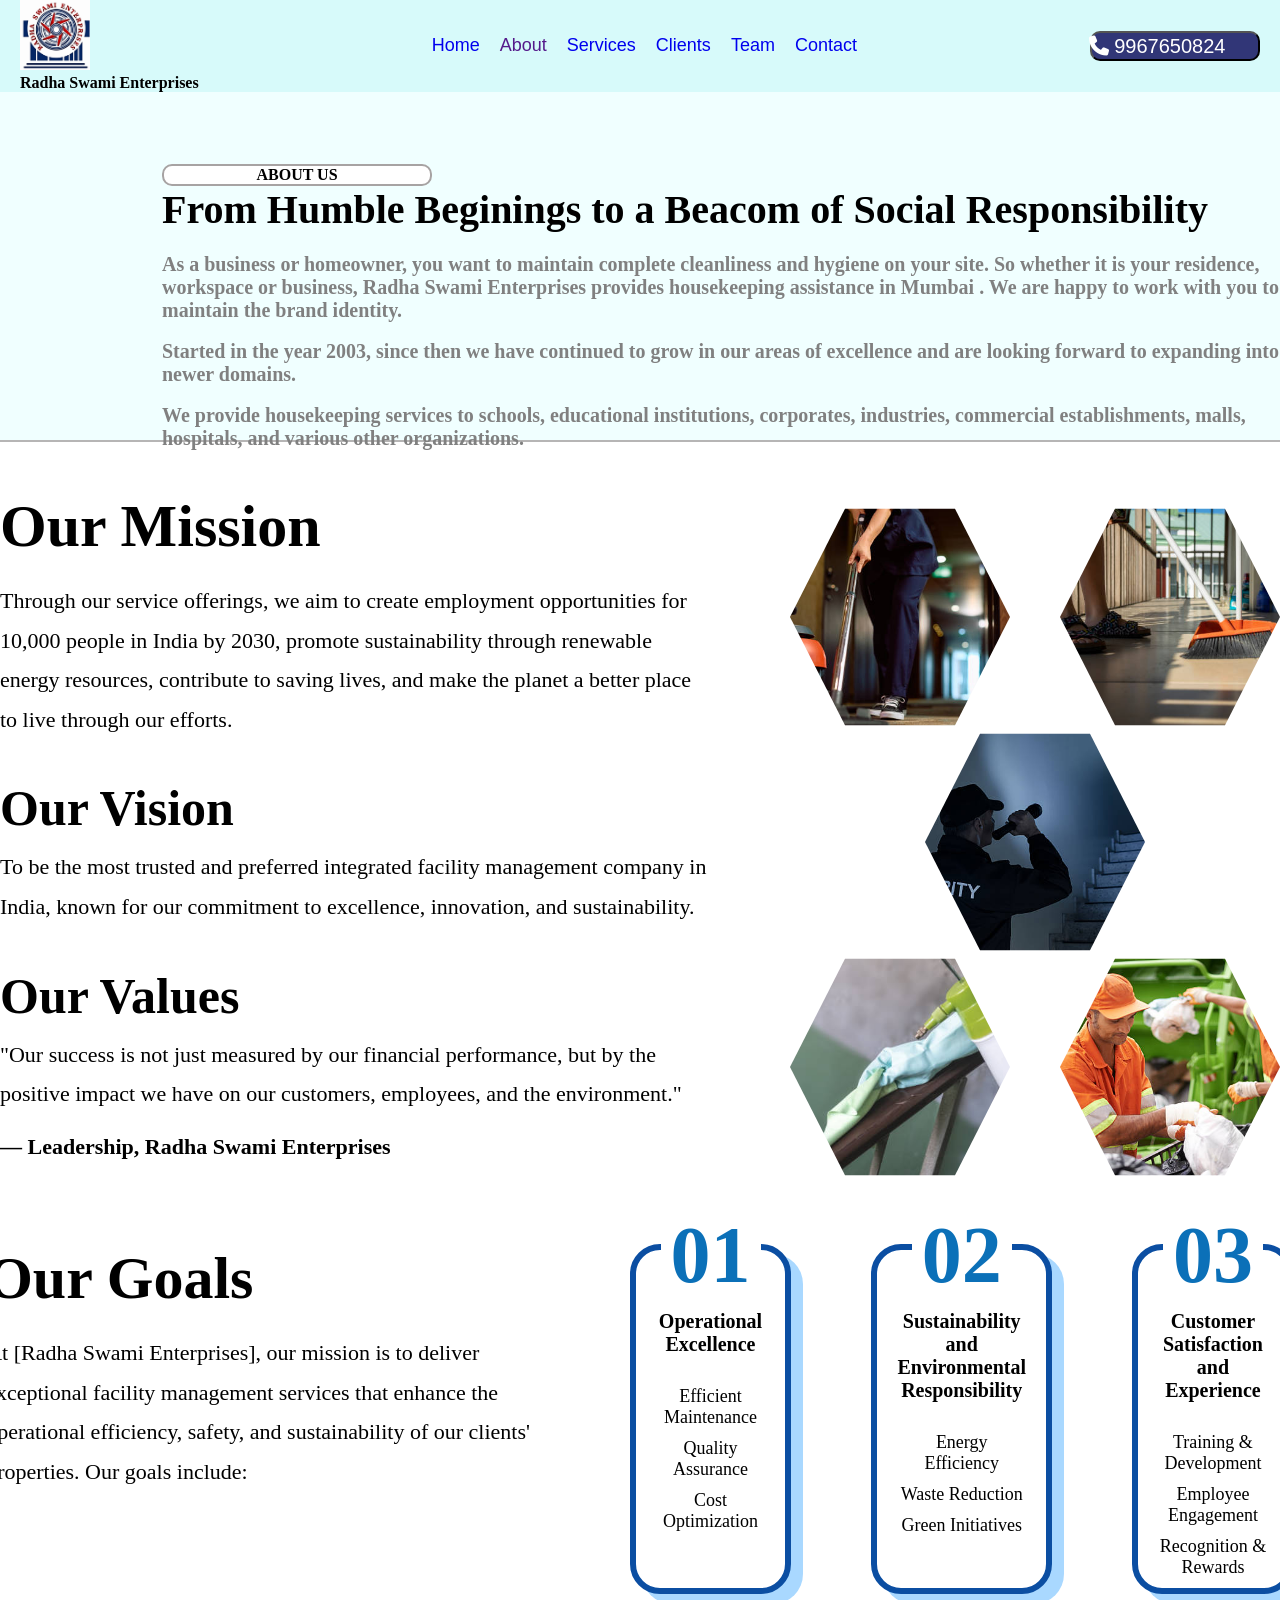
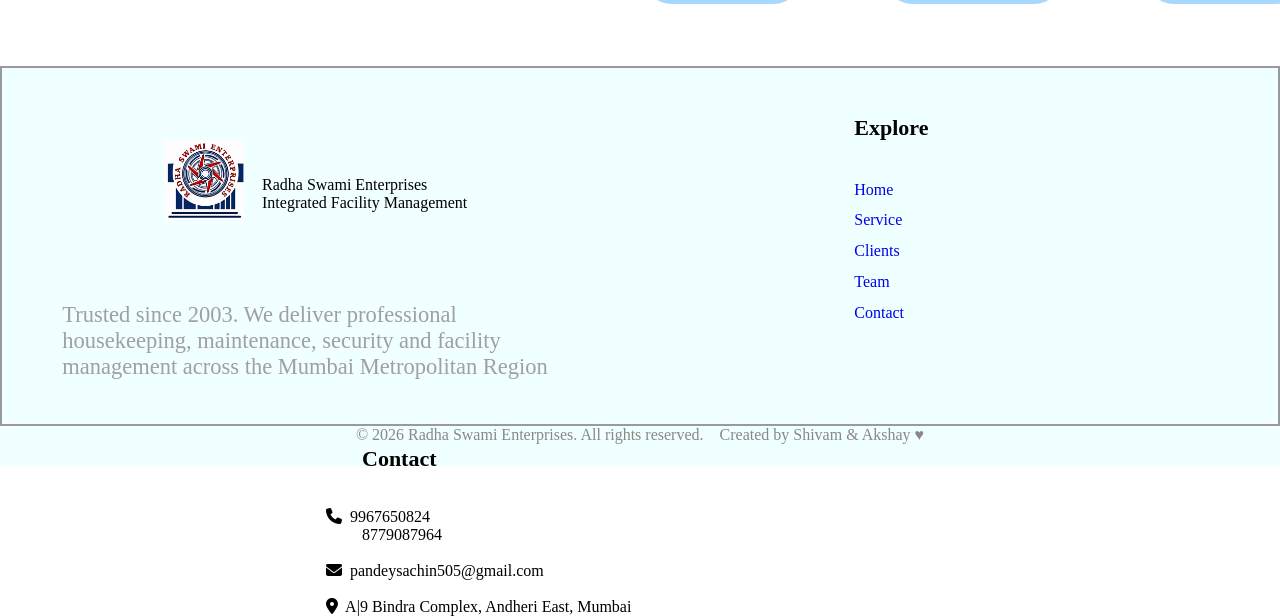
==== about/about.html @ fee901d5 "edit css" ====
<!DOCTYPE html>
<html lang="en">
<head>
    <meta charset="UTF-8">
    <meta name="viewport" content="width=device-width, initial-scale=1.0">
    <link rel="stylesheet" href="about.css">
    <link rel="stylesheet" href="https://cdnjs.cloudflare.com/ajax/libs/font-awesome/6.7.2/css/all.min.css">
    <title>About Us</title>
</head>
<body>
    <header>
        <div class="navbar">
            <div class="image"><img class="img" src="../Logo.png"> 
            <div><p class="p"><b>Radha Swami Enterprises</b></p></div>
            </div>
            <nav class="section">
                <a class="home" href="../index.html">Home</a>
                <a class="about" href="">About</a>
                <a class="services" href="../servicess/service.html">Services</a>
                <a class="client" href="../clientt/client.html">Clients</a>
                <a class="team" href="../Team/team.html">Team</a>
                <a class="contact" href="../Contact/contact.html">Contact</a>
            </nav>
            <div> 
                <button class="call"><i class="fa-solid fa-phone"></i>&nbsp;9967650824</button>
            </div>
        </div>
    </header>
    <main>
        <div class="first-head">
            <div class="first-content">
                <h4 class="serving"><b>ABOUT US</b></h4>
                <h2 class="roof"><b>From Humble Beginings to a Beacom of Social Responsibility</b></h2>
                <h3 class="take"><b>As a business or homeowner, you want to maintain complete cleanliness and hygiene on your site. So whether it is your residence, workspace or business, Radha Swami Enterprises provides housekeeping assistance in Mumbai . We are happy to work with you to maintain the brand identity.</b></h3><br>
                <h4 class="take">Started in the year 2003, since then we have continued to grow in our areas of excellence and are looking forward to expanding into newer domains.</h4><br>
                <h4 class="take">We provide housekeeping services to schools, educational institutions, corporates, industries, commercial establishments, malls, hospitals, and various other organizations.</h4>
            </div>
        </div>
        <div class="mission-section">

    <div class="mission-text">
        <h1>Our Mission</h1>
        <p>
            Through our service offerings, we aim to create employment
            opportunities for 10,000 people in India by 2030, promote
            sustainability through renewable energy resources, contribute
            to saving lives, and make the planet a better place to live
            through our efforts.
        </p>

        <div class="mission-text">
            <h2>Our Vision</h2>
            <p>
                To be the most trusted and preferred integrated facility
                management company in India, known for our commitment to
                excellence, innovation, and sustainability.
            </p>
        </div>

        <div class="mission-text">
            <h2>Our Values</h2>
            <p>
                "Our success is not just measured by our financial performance, but by the positive impact we have on our customers, employees, and the environment."
            </p>
            <h3><b>— Leadership, Radha Swami Enterprises</b></h3>
        </div>
    </div>
    
    

    <div class="hex-gallery">
        <div class="hex"><img src="house.png"></div>
        <div class="hex"><img src="cleaning.png"></div>
        <div class="hex center"><img src="security.png"></div>
        <div class="hex"><img src="dusting.png"></div>
        <div class="hex"><img src="garbage.png"></div>

    </div>

    

</div>
<div class="goal-section">
<div class="mission-section">
    <div class="mission-text">
        <h1>Our Goals</h1>
        <p>
            At [Radha Swami Enterprises], our mission is to deliver
            exceptional facility management services that enhance
            the operational efficiency, safety, and sustainability of our
            clients' properties. Our goals include:
        </p>
    </div>
    <div class="goal-card">
        <span class="goal-number">01</span>
        <h2>Operational Excellence</h2>
        <p>Efficient Maintenance</p>
        <p>Quality Assurance</p>
        <p>Cost Optimization</p>
    </div>

    <div class="goal-card">
        <span class="goal-number">02</span>
        <h2> Sustainability and
            Environmental
            Responsibility</h2>
        <p>Energy Efficiency</p>
        <p>Waste Reduction</p>
        <p>Green Initiatives</p>
    </div>

    <div class="goal-card">
        <span class="goal-number">03</span>
        <h2>Customer Satisfaction and
            Experience</h2>
        <p>Training & Development</p>
        <p>Employee Engagement</p>
        <p>Recognition & Rewards</p>
    </div>

</div>
    </main>
    <footer>
        <div class="footer">
            <div class="about_company">
                <div class="footer-img">
                    <img class="footer-logo" src="../Logo.png">
                </div>
                <div class="foot-head">
                    <div class="foot-para">Radha Swami Enterprises</div>
                    <div class="foot-para">Integrated Facility Management</div>
                </div>
                <div class="paragraph">
                    <p>Trusted since 2003. We deliver professional housekeeping, maintenance, security and facility management across the Mumbai Metropolitan Region</p>
                </div>
            </div>
            <div class="explore">
                <h3>Explore</h3>
                <br>
                <div class="footer-nav">
                    <a href="../index.html">Home</a>
                </div>
                <div class="footer-nav">
                    <a href="../servicess/service.html">Service</a>
                </div>
                <div class="footer-nav">
                    <a href="../Clients/client.html">Clients</a>
                </div>
                <div class="footer-nav">
                    <a href="../Team/team.html">Team</a>
                </div>
                <div class="footer-nav">
                    <a href="../Contact/contact.html">Contact</a>
                </div>
            </div>
            <div class="footer_contact">
                <div class="mail">
                    <h3>Contact</h3>
                    <br>
                    <br>
                    <div> 
                        <p><i class="fa-solid fa-phone"></i>&nbsp;&nbsp;9967650824</p>
                        <p>8779087964</p>
                    </div>
                    <br>
                    
                    <p><i class="fa-solid fa-envelope"></i>&nbsp;&nbsp;pandeysachin505@gmail.com</p>
                    <br>
                    <div>
                        
                        <p><i class="fa-solid fa-location-dot"></i>&nbsp;&nbsp;A|9 Bindra Complex, Andheri East, Mumbai</p>
                    </div>
                </div>
            </div>
        </div>
        <div class="last">
            <p class="last-paragraph">© 2026 Radha Swami Enterprises. All rights reserved. &nbsp;&nbsp;&nbsp;Created by Shivam & Akshay &hearts;</p>
        </div>
    </footer>
</body>
</html>
---- about/about.css ----
*{
    margin: 0;
    padding: 0;
    box-sizing: border-box;
    /* outline: 1px solid red; */
}
.navbar {
    background-color: rgb(215, 250, 250);
    position: relative;
    z-index: 2;
    min-height: 80px;
    width: 100%;
    display: flex;
    justify-content: space-between;
    align-items: center;
    padding: 0 20px;
    flex-wrap: wrap;
}
a {
    text-decoration: none;
    border-bottom: 2px solid transparent;
}
a:hover{
    background-color: rgb(218, 226, 226);
    border-radius: 10px;
    /* height: 30px; */
    width: max-content;
    /* border-bottom: 2px solid ; */
}
.section {
    display: flex;
    flex-wrap: wrap;
    align-items: center;
    justify-content: center;
    margin-top: -10vh;
    text-align: center;
    margin-left: 200px;
    gap: 30px;
    font-size: 20px;
    font-family:'Lucida Sans', 'Lucida Sans Regular', 'Lucida Grande', 'Lucida Sans Unicode', Geneva, Verdana, sans-serif;   
    display: flex;
    gap: 20px;
    margin: 0;
    font-size: 18px;

}
.call {
    background-color: rgb(49, 54, 119);
    color: white;
    height: 30px;
    width: 170px;
    max-width: 200px;
    display: flex;
    flex-wrap: wrap;
    justify-content: center;
    align-items: center;
    text-align: center;
    border-radius: 10px;
    margin-left: 200px;
    margin-top: 15px;
    font-size: 20px;
    margin: 0;
    
}
img {
    height: 70px;
    width: 70px;
    
}
.footer{
    /* background-color: rgb(169, 212, 236); */
    display: flex;
    flex-wrap: wrap;
    background-color: azure;
    border: 2px solid rgb(153, 153, 158);;
    margin-top: 8vh;
    height: 40vh;
}
.footer-logo {
    height: 80px;
    width: 80px;
}
.about_company{
    display: flex;
    flex-wrap: wrap;
    margin-left: 18vh;
    margin-top: 8vh;
}
.footer-img{
    display: flex;
    flex-wrap: wrap;
}
.foot-head {
    display: flex;
    flex-direction: column;
    margin-top: 4vh;
    margin-left: 2vh;
}
.paragraph{
    display: flex;
    flex-direction: column;
    height: 8vh;
    width: 58vh;
    color: rgb(159, 159, 165) ;
    font-size: 2.5vh;
    margin-left: -45vh;
    margin-top: 18vh;
}
.explore {
    margin-top: 3vh;
    display: flex;
    flex-wrap: wrap;
    flex-direction: column;
    gap: 1.2vh;
    margin-left: 30vh;
    
}
.footer-nav {
    display: flex;
    flex-wrap: wrap;
    gap: 10vh;
}
.mail {

    margin-top: 8vh;
    margin-left: 40vh;
}
.fa-phone {
    margin-left: -4vh;
    padding: 0%;
}
.fa-envelope{
    margin-left: -4vh;
    padding: 0%;
}
.fa-location-dot{
    margin-left: -4vh;
    padding: 0%;
}
.last{
    height: 40px;
    width: 100%;
    background-color: azure;
    text-align: center;
}
.last-paragraph {
    color: rgb(138, 135, 135);
}
.first-head {
    background-color: azure;
    width: 100%;
    height: 350px;
    display: flex;
    flex-wrap: wrap;
    border-bottom: 2px solid rgb(182, 181, 181);
}
.first-content{
    margin-left: 18vh;
    margin-top: 8vh;
}
.heading{
    color: rgb(155, 153, 153);
}
.roof {
    font-size: 40px;
}
.take {
    font-size: 20px;
    color: grey;
}
.serving{
    /* margin-top: 20vh; */
    border: 2px solid rgb(167, 163, 163);
    border-radius: 10px;
    text-align: center;
    background-color:white;
    width: 30vh;
}
.mission-section{
    display:flex;
    justify-content:space-between;
    margin-top: 50px;
    /* height: 200px;
    width: 100%; */
    /* padding:80px; */
    gap:80px;
}

.mission-text{
    width:100%;
}

.mission-text h1{
    font-size:60px;
    margin-bottom:20px;
}

.mission-text p{
    font-size:22px;
    line-height:1.8;
}

.hex-gallery{
    width:60%;
    display:grid;
    /* grid-template-columns:repeat(2, 220px); */
    justify-content:center;
    gap:25px 50px;
}

.center{
    grid-column:1 / span 2;
    justify-self:center;
    margin-top:-50px;
    margin-bottom:-50px;
}

.hex{
    width:220px;
    height:250px;
    clip-path:polygon(
        25% 6.7%,
        75% 6.7%,
        100% 50%,
        75% 93.3%,
        25% 93.3%,
        0% 50%
    );
    overflow:hidden;
}

.hex img{
    width:100%;
    height:100%;
    object-fit:cover;
}


.goal-section{
    display:flex;
    justify-content:center;
    /* gap:40px; */
    flex-wrap:wrap;
    margin-top:2px;
}

.goal-card{
    width:307px;
    height:350px;
    border:6px solid #0b4ea2;
    border-radius:30px;
    position:relative;
    background:white;
    padding:60px 20px 20px;
    text-align:center;

    box-shadow:12px 10px 0px #a9d8ff;
}

.goal-number{
    position:absolute;
    top:-40px;
    left:50%;
    transform:translateX(-50%);
    font-size:80px;
    font-weight:bold;
    color:#0b70b8;
    background:white;
    padding:0 10px;
}

.goal-card h2{
    font-size:20px;
    margin-bottom:30px;
}

.goal-card p{
    font-size:18px;
    margin:10px 0;
}

.mission-text{
    width:100%;
}

.mission-text h2{
    font-size:50px;
    margin-top:40px;
    margin-bottom:10px;
}
h3{
    font-size:22px;
    margin-top:20px;
}
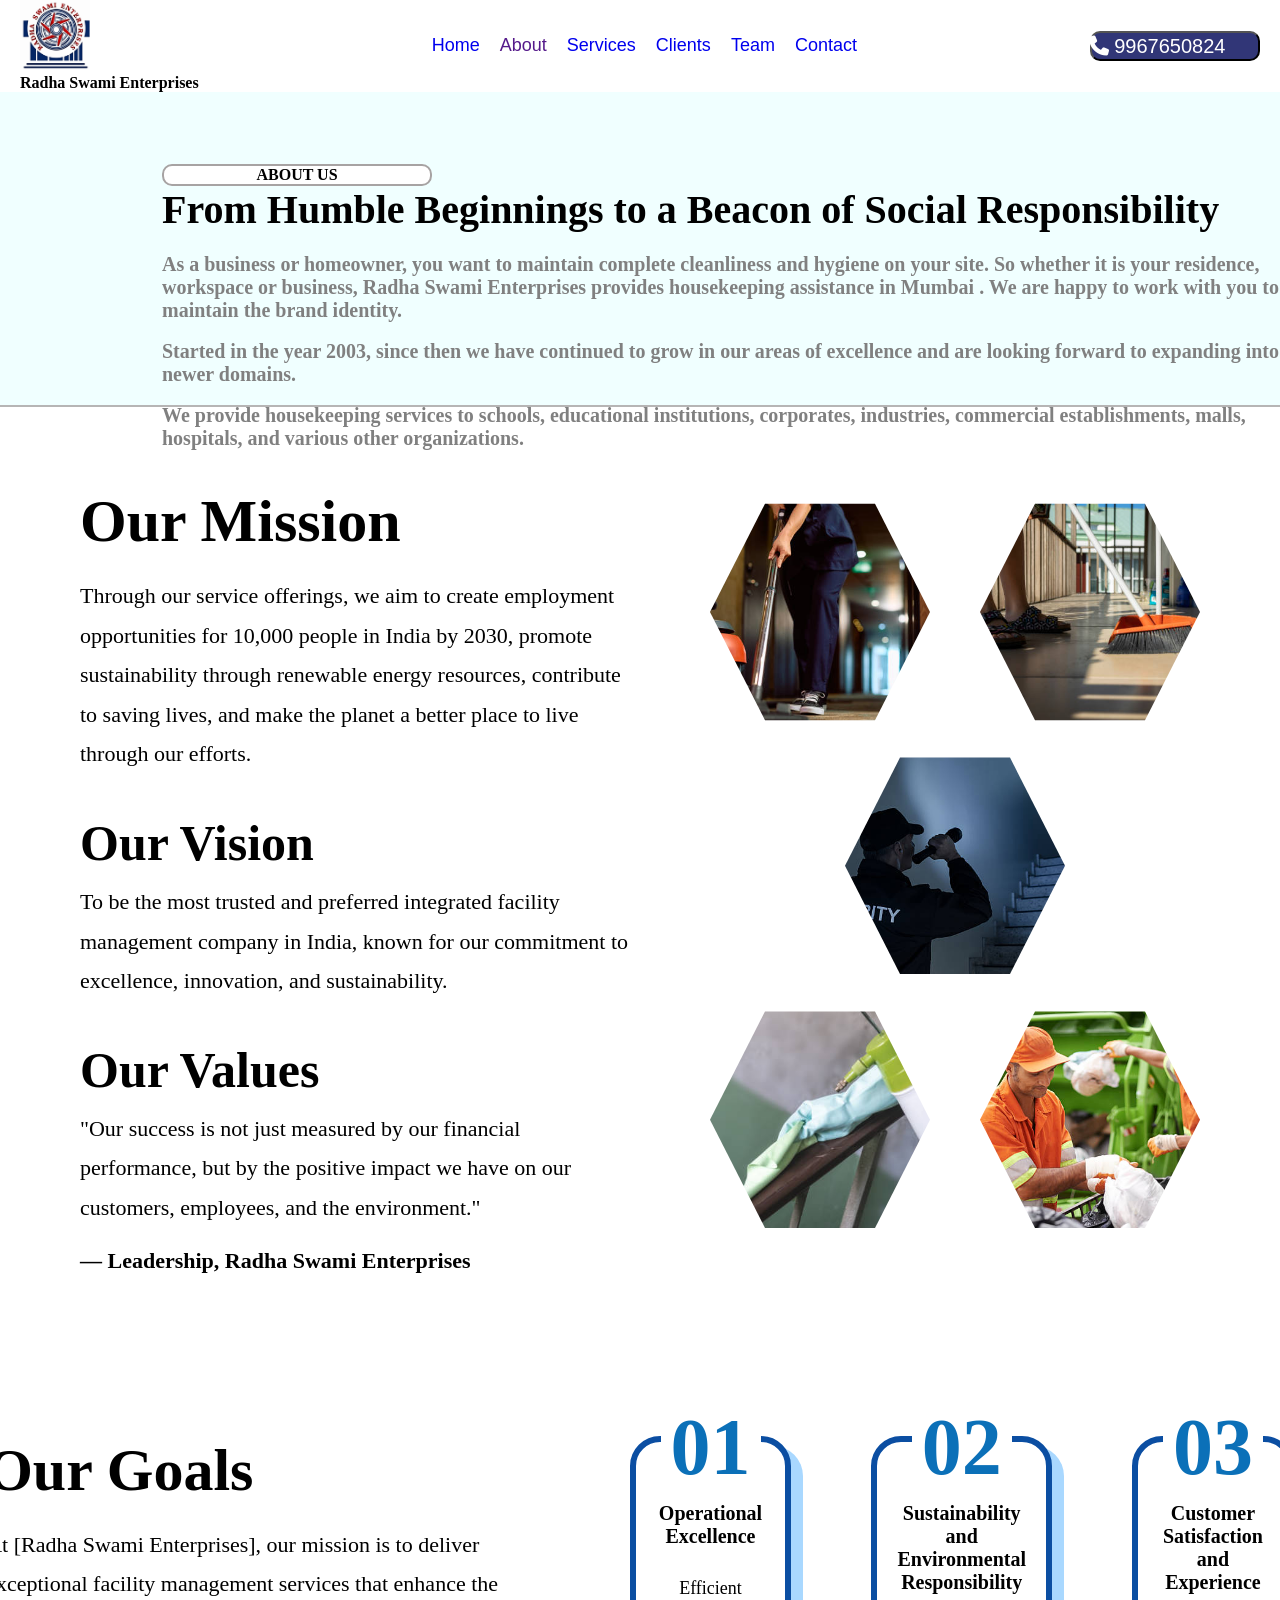
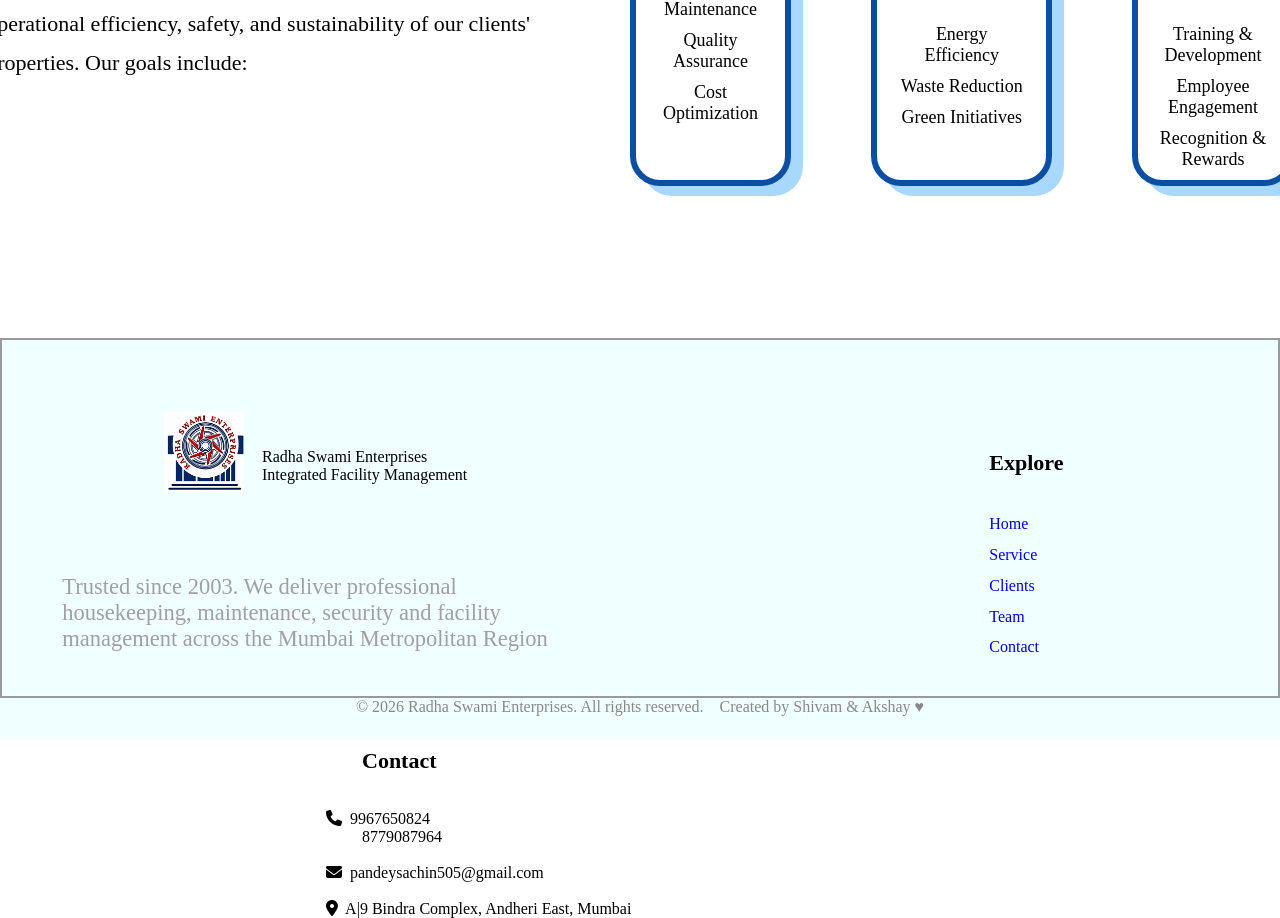
==== commit f0fa617e: "check" ====
--- a/about/about.html
+++ b/about/about.html
@@ -30,7 +30,7 @@
         <div class="first-head">
             <div class="first-content">
                 <h4 class="serving"><b>ABOUT US</b></h4>
-                <h2 class="roof"><b>From Humble Beginings to a Beacom of Social Responsibility</b></h2>
+                <h2 class="roof"><b>From Humble Beginnings to a Beacon of Social Responsibility</b></h2>
                 <h3 class="take"><b>As a business or homeowner, you want to maintain complete cleanliness and hygiene on your site. So whether it is your residence, workspace or business, Radha Swami Enterprises provides housekeeping assistance in Mumbai . We are happy to work with you to maintain the brand identity.</b></h3><br>
                 <h4 class="take">Started in the year 2003, since then we have continued to grow in our areas of excellence and are looking forward to expanding into newer domains.</h4><br>
                 <h4 class="take">We provide housekeeping services to schools, educational institutions, corporates, industries, commercial establishments, malls, hospitals, and various other organizations.</h4>
@@ -69,10 +69,20 @@
     
 
     <div class="hex-gallery">
+
+        <!-- Top Left -->
         <div class="hex"><img src="house.png"></div>
+
+        <!-- Top Right -->
         <div class="hex"><img src="cleaning.png"></div>
+
+        <!-- Center -->
         <div class="hex center"><img src="security.png"></div>
+
+        <!-- Bottom Left -->
         <div class="hex"><img src="dusting.png"></div>
+
+        <!-- Bottom Right -->
         <div class="hex"><img src="garbage.png"></div>
 
     </div>
@@ -80,8 +90,14 @@
     
 
 </div>
+
+    <!-- <div class="goal"><h1>Our Goals</h1></div> -->
+
+    
 <div class="goal-section">
+    <!-- <div><h1>Our Goals</h1></div> -->
 <div class="mission-section">
+
     <div class="mission-text">
         <h1>Our Goals</h1>
         <p>
--- a/about/about.css
+++ b/about/about.css
@@ -2,12 +2,19 @@
     margin: 0;
     padding: 0;
     box-sizing: border-box;
-    /* outline: 1px solid red; */
 }
 .navbar {
-    background-color: rgb(215, 250, 250);
+    /* background-color: azure;
+    height: 64px;
+    width: 100%;
+    display: flex;
+    flex-wrap: wrap;
+    justify-content: center; */
+    
     position: relative;
     z-index: 2;
+
+    /* background-color: azure; */
     min-height: 80px;
     width: 100%;
     display: flex;
@@ -15,6 +22,7 @@
     align-items: center;
     padding: 0 20px;
     flex-wrap: wrap;
+
 }
 a {
     text-decoration: none;
@@ -107,12 +115,12 @@
     margin-top: 18vh;
 }
 .explore {
-    margin-top: 3vh;
+    margin-top: 10vh;
     display: flex;
     flex-wrap: wrap;
     flex-direction: column;
     gap: 1.2vh;
-    margin-left: 30vh;
+    margin-left: 45vh;
     
 }
 .footer-nav {
@@ -122,7 +130,7 @@
 }
 .mail {
 
-    margin-top: 8vh;
+    margin-top: 10vh;
     margin-left: 40vh;
 }
 .fa-phone {
@@ -149,9 +157,10 @@
 .first-head {
     background-color: azure;
     width: 100%;
-    height: 350px;
-    display: flex;
-    flex-wrap: wrap;
+    height: 315px;
+    display: flex;
+    flex-wrap: wrap;
+    /* justify-content: space-evenly; */
     border-bottom: 2px solid rgb(182, 181, 181);
 }
 .first-content{
@@ -176,13 +185,138 @@
     background-color:white;
     width: 30vh;
 }
+/* .hex-gallery{
+    display:flex;
+    flex-wrap:wrap;
+    justify-content:center;
+    align-items:center;
+    width:900px;
+    margin:auto;
+    gap:20px;
+}
+
+.hex{
+    width:260px;
+    height:300px;
+    clip-path: polygon(
+        25% 6.7%,
+        75% 6.7%,
+        100% 50%,
+        75% 93.3%,
+        25% 93.3%,
+        0% 50%
+    );
+    overflow:hidden;
+}
+
+.hex img{
+    width:100%;
+    height:100%;
+    object-fit:cover;
+}
+
+.center{
+    margin-top:-80px;
+}
+.hex-gallery{
+    width:100px;
+    /* margin:auto; */
+    /* display:grid;
+    grid-template-columns:repeat(2,1fr);
+    gap:1px;
+    place-items:center;
+}
+
+.hex:nth-child(1){
+    grid-column:2;
+}
+
+.hex:nth-child(2){
+    grid-column:4;
+}
+
+.hex:nth-child(3){
+    grid-column:3;
+    margin-top:-100px;
+}
+
+.hex:nth-child(4){
+    grid-column:2;
+    margin-top:-100px;
+}
+
+.hex:nth-child(5){
+    grid-column:4;
+    margin-top:-100px;
+}
+.about-section{
+    display: flex;
+    justify-content: space-between;
+    align-items: center;
+    width: 100%;
+    padding: 50px 80px;
+    gap: 30px;
+}
+
+.left-content{
+    width: 40%;
+}
+
+.right-images{
+    width: 60%;
+    display: grid;
+    grid-template-columns: repeat(3, 1fr);
+    place-items: center;
+}
+
+.hex{
+    width: 180px;
+    height: 200px;
+    overflow: hidden;
+    clip-path: polygon(
+        25% 6.7%,
+        75% 6.7%,
+        100% 50%,
+        75% 93.3%,
+        25% 93.3%,
+        0% 50%
+    );
+}
+
+.hex img{
+    width: 100%;
+    height: 100%;
+    object-fit: cover;
+}
+
+/* Honeycomb Position */
+/* .hex:nth-child(1){
+    grid-column: 1;
+}
+
+.hex:nth-child(2){
+    grid-column: 3;
+}
+
+.hex:nth-child(3){
+    grid-column: 2;
+    margin-top: -50px;
+}
+
+.hex:nth-child(4){
+    grid-column: 1;
+    margin-top: -50px;
+}
+
+.hex:nth-child(5){
+    grid-column: 3;
+    margin-top: -50px;
+}  */
 .mission-section{
     display:flex;
     justify-content:space-between;
-    margin-top: 50px;
-    /* height: 200px;
-    width: 100%; */
-    /* padding:80px; */
+    /* align-items:center; */
+    padding:80px;
     gap:80px;
 }
 
@@ -239,7 +373,7 @@
 .goal-section{
     display:flex;
     justify-content:center;
-    /* gap:40px; */
+    gap:60px;
     flex-wrap:wrap;
     margin-top:2px;
 }
@@ -254,7 +388,8 @@
     padding:60px 20px 20px;
     text-align:center;
 
-    box-shadow:12px 10px 0px #a9d8ff;
+    box-shadow:
+    12px 10px 0px #a9d8ff;
 }
 
 .goal-number{
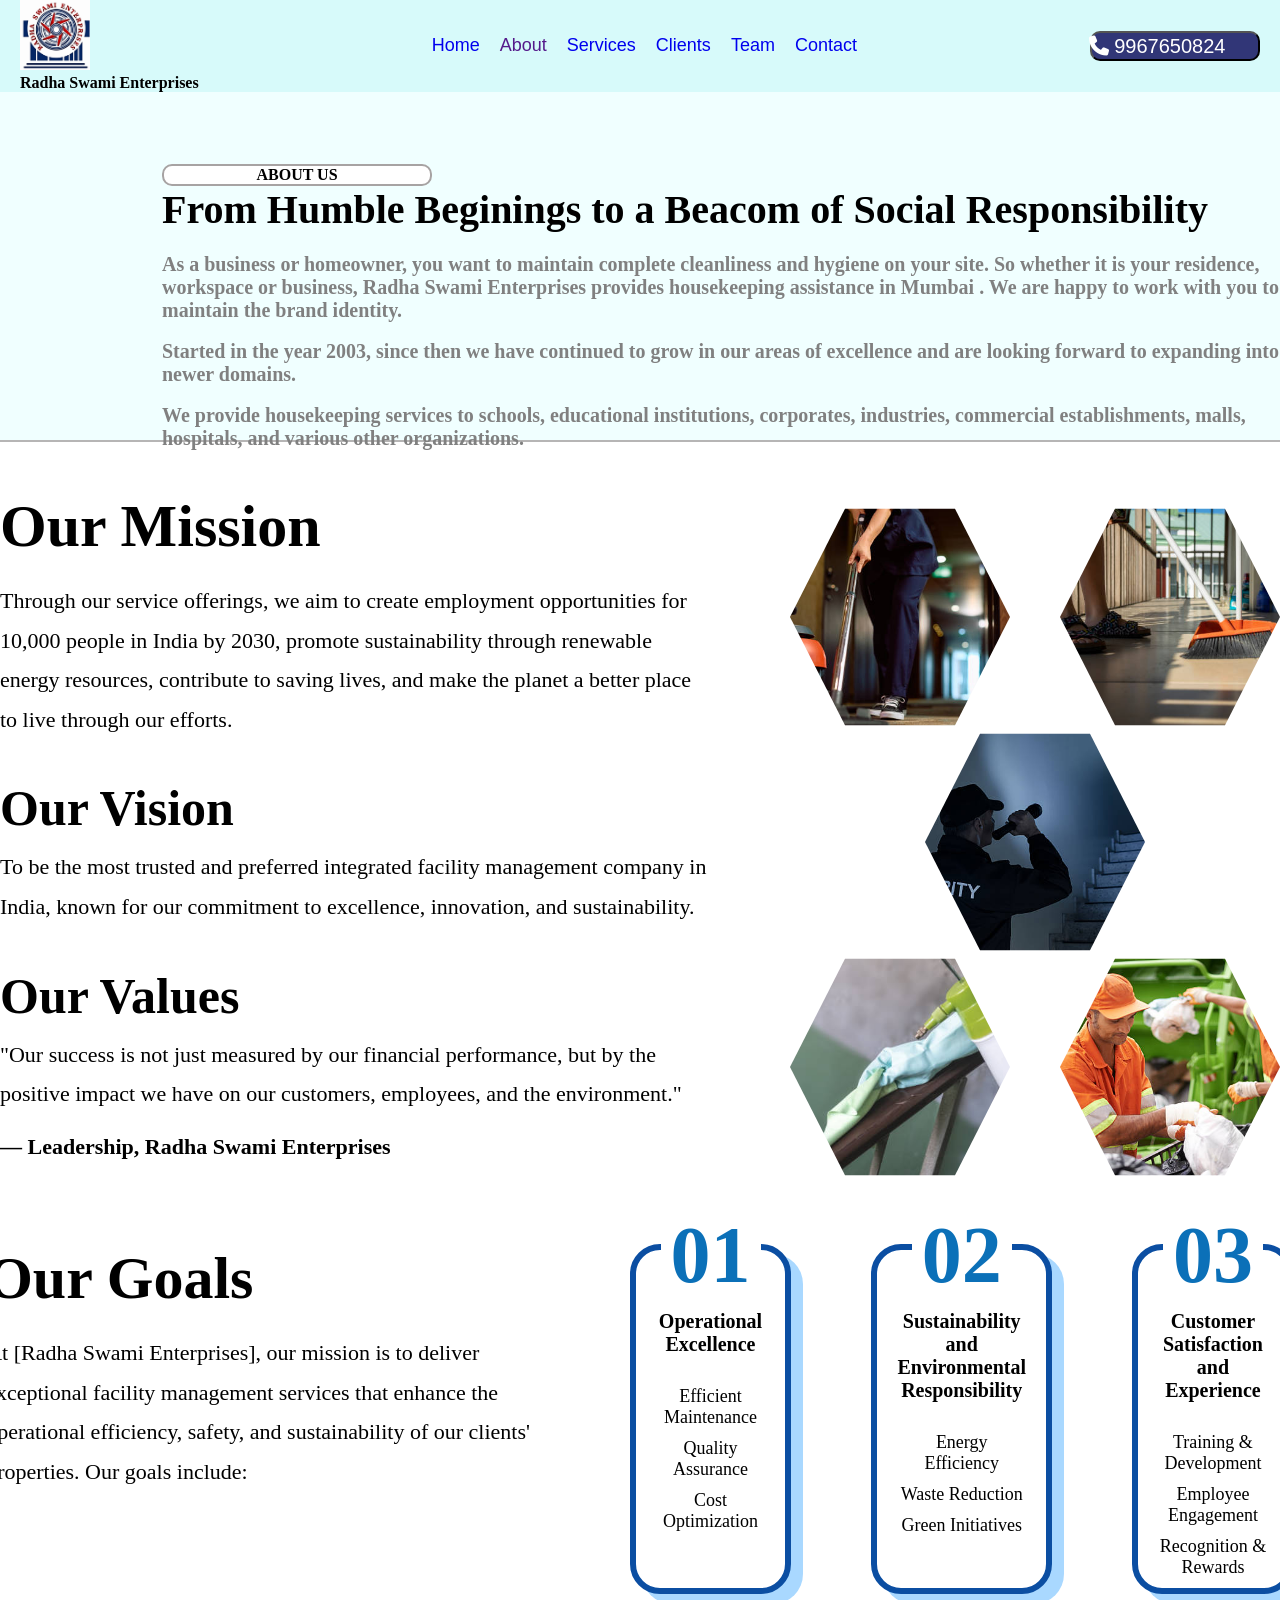
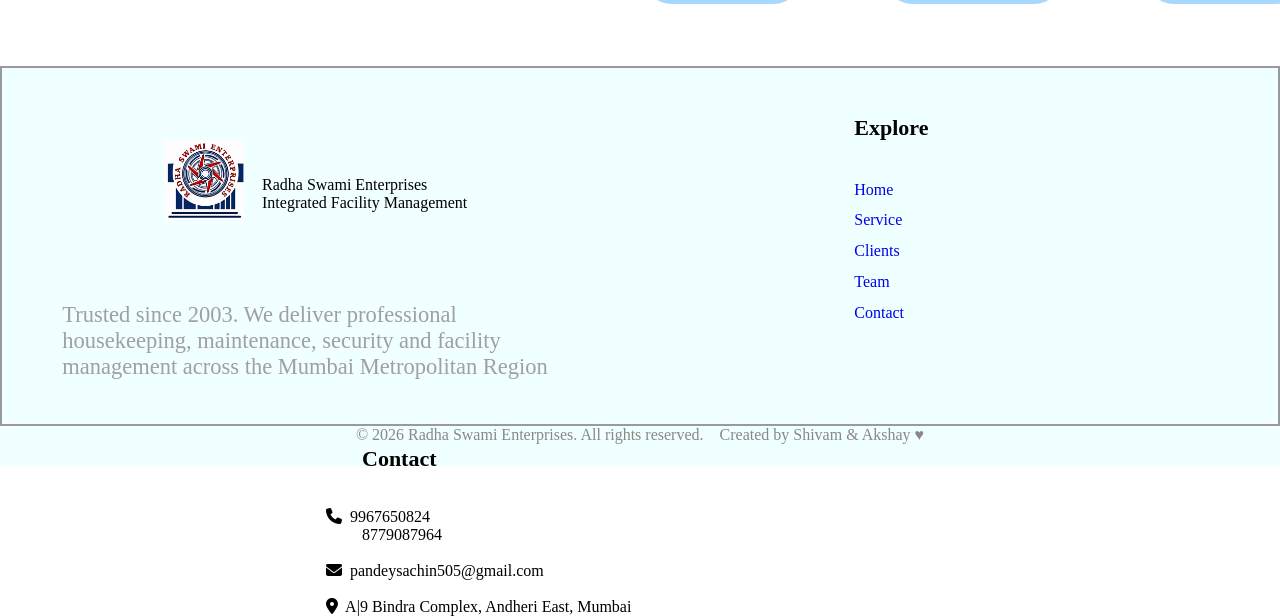
==== commit d9a624bc: "Merge pull request #1 from mauryashivam2245-creator/akshay edit css" ====
--- a/about/about.html
+++ b/about/about.html
@@ -30,7 +30,7 @@
         <div class="first-head">
             <div class="first-content">
                 <h4 class="serving"><b>ABOUT US</b></h4>
-                <h2 class="roof"><b>From Humble Beginnings to a Beacon of Social Responsibility</b></h2>
+                <h2 class="roof"><b>From Humble Beginings to a Beacom of Social Responsibility</b></h2>
                 <h3 class="take"><b>As a business or homeowner, you want to maintain complete cleanliness and hygiene on your site. So whether it is your residence, workspace or business, Radha Swami Enterprises provides housekeeping assistance in Mumbai . We are happy to work with you to maintain the brand identity.</b></h3><br>
                 <h4 class="take">Started in the year 2003, since then we have continued to grow in our areas of excellence and are looking forward to expanding into newer domains.</h4><br>
                 <h4 class="take">We provide housekeeping services to schools, educational institutions, corporates, industries, commercial establishments, malls, hospitals, and various other organizations.</h4>
@@ -69,20 +69,10 @@
     
 
     <div class="hex-gallery">
-
-        <!-- Top Left -->
         <div class="hex"><img src="house.png"></div>
-
-        <!-- Top Right -->
         <div class="hex"><img src="cleaning.png"></div>
-
-        <!-- Center -->
         <div class="hex center"><img src="security.png"></div>
-
-        <!-- Bottom Left -->
         <div class="hex"><img src="dusting.png"></div>
-
-        <!-- Bottom Right -->
         <div class="hex"><img src="garbage.png"></div>
 
     </div>
@@ -90,14 +80,8 @@
     
 
 </div>
-
-    <!-- <div class="goal"><h1>Our Goals</h1></div> -->
-
-    
 <div class="goal-section">
-    <!-- <div><h1>Our Goals</h1></div> -->
 <div class="mission-section">
-
     <div class="mission-text">
         <h1>Our Goals</h1>
         <p>
--- a/about/about.css
+++ b/about/about.css
@@ -2,19 +2,12 @@
     margin: 0;
     padding: 0;
     box-sizing: border-box;
+    /* outline: 1px solid red; */
 }
 .navbar {
-    /* background-color: azure;
-    height: 64px;
-    width: 100%;
-    display: flex;
-    flex-wrap: wrap;
-    justify-content: center; */
-    
+    background-color: rgb(215, 250, 250);
     position: relative;
     z-index: 2;
-
-    /* background-color: azure; */
     min-height: 80px;
     width: 100%;
     display: flex;
@@ -22,7 +15,6 @@
     align-items: center;
     padding: 0 20px;
     flex-wrap: wrap;
-
 }
 a {
     text-decoration: none;
@@ -115,12 +107,12 @@
     margin-top: 18vh;
 }
 .explore {
-    margin-top: 10vh;
+    margin-top: 3vh;
     display: flex;
     flex-wrap: wrap;
     flex-direction: column;
     gap: 1.2vh;
-    margin-left: 45vh;
+    margin-left: 30vh;
     
 }
 .footer-nav {
@@ -130,7 +122,7 @@
 }
 .mail {
 
-    margin-top: 10vh;
+    margin-top: 8vh;
     margin-left: 40vh;
 }
 .fa-phone {
@@ -157,10 +149,9 @@
 .first-head {
     background-color: azure;
     width: 100%;
-    height: 315px;
-    display: flex;
-    flex-wrap: wrap;
-    /* justify-content: space-evenly; */
+    height: 350px;
+    display: flex;
+    flex-wrap: wrap;
     border-bottom: 2px solid rgb(182, 181, 181);
 }
 .first-content{
@@ -185,138 +176,13 @@
     background-color:white;
     width: 30vh;
 }
-/* .hex-gallery{
-    display:flex;
-    flex-wrap:wrap;
-    justify-content:center;
-    align-items:center;
-    width:900px;
-    margin:auto;
-    gap:20px;
-}
-
-.hex{
-    width:260px;
-    height:300px;
-    clip-path: polygon(
-        25% 6.7%,
-        75% 6.7%,
-        100% 50%,
-        75% 93.3%,
-        25% 93.3%,
-        0% 50%
-    );
-    overflow:hidden;
-}
-
-.hex img{
-    width:100%;
-    height:100%;
-    object-fit:cover;
-}
-
-.center{
-    margin-top:-80px;
-}
-.hex-gallery{
-    width:100px;
-    /* margin:auto; */
-    /* display:grid;
-    grid-template-columns:repeat(2,1fr);
-    gap:1px;
-    place-items:center;
-}
-
-.hex:nth-child(1){
-    grid-column:2;
-}
-
-.hex:nth-child(2){
-    grid-column:4;
-}
-
-.hex:nth-child(3){
-    grid-column:3;
-    margin-top:-100px;
-}
-
-.hex:nth-child(4){
-    grid-column:2;
-    margin-top:-100px;
-}
-
-.hex:nth-child(5){
-    grid-column:4;
-    margin-top:-100px;
-}
-.about-section{
-    display: flex;
-    justify-content: space-between;
-    align-items: center;
-    width: 100%;
-    padding: 50px 80px;
-    gap: 30px;
-}
-
-.left-content{
-    width: 40%;
-}
-
-.right-images{
-    width: 60%;
-    display: grid;
-    grid-template-columns: repeat(3, 1fr);
-    place-items: center;
-}
-
-.hex{
-    width: 180px;
-    height: 200px;
-    overflow: hidden;
-    clip-path: polygon(
-        25% 6.7%,
-        75% 6.7%,
-        100% 50%,
-        75% 93.3%,
-        25% 93.3%,
-        0% 50%
-    );
-}
-
-.hex img{
-    width: 100%;
-    height: 100%;
-    object-fit: cover;
-}
-
-/* Honeycomb Position */
-/* .hex:nth-child(1){
-    grid-column: 1;
-}
-
-.hex:nth-child(2){
-    grid-column: 3;
-}
-
-.hex:nth-child(3){
-    grid-column: 2;
-    margin-top: -50px;
-}
-
-.hex:nth-child(4){
-    grid-column: 1;
-    margin-top: -50px;
-}
-
-.hex:nth-child(5){
-    grid-column: 3;
-    margin-top: -50px;
-}  */
 .mission-section{
     display:flex;
     justify-content:space-between;
-    /* align-items:center; */
-    padding:80px;
+    margin-top: 50px;
+    /* height: 200px;
+    width: 100%; */
+    /* padding:80px; */
     gap:80px;
 }
 
@@ -373,7 +239,7 @@
 .goal-section{
     display:flex;
     justify-content:center;
-    gap:60px;
+    /* gap:40px; */
     flex-wrap:wrap;
     margin-top:2px;
 }
@@ -388,8 +254,7 @@
     padding:60px 20px 20px;
     text-align:center;
 
-    box-shadow:
-    12px 10px 0px #a9d8ff;
+    box-shadow:12px 10px 0px #a9d8ff;
 }
 
 .goal-number{
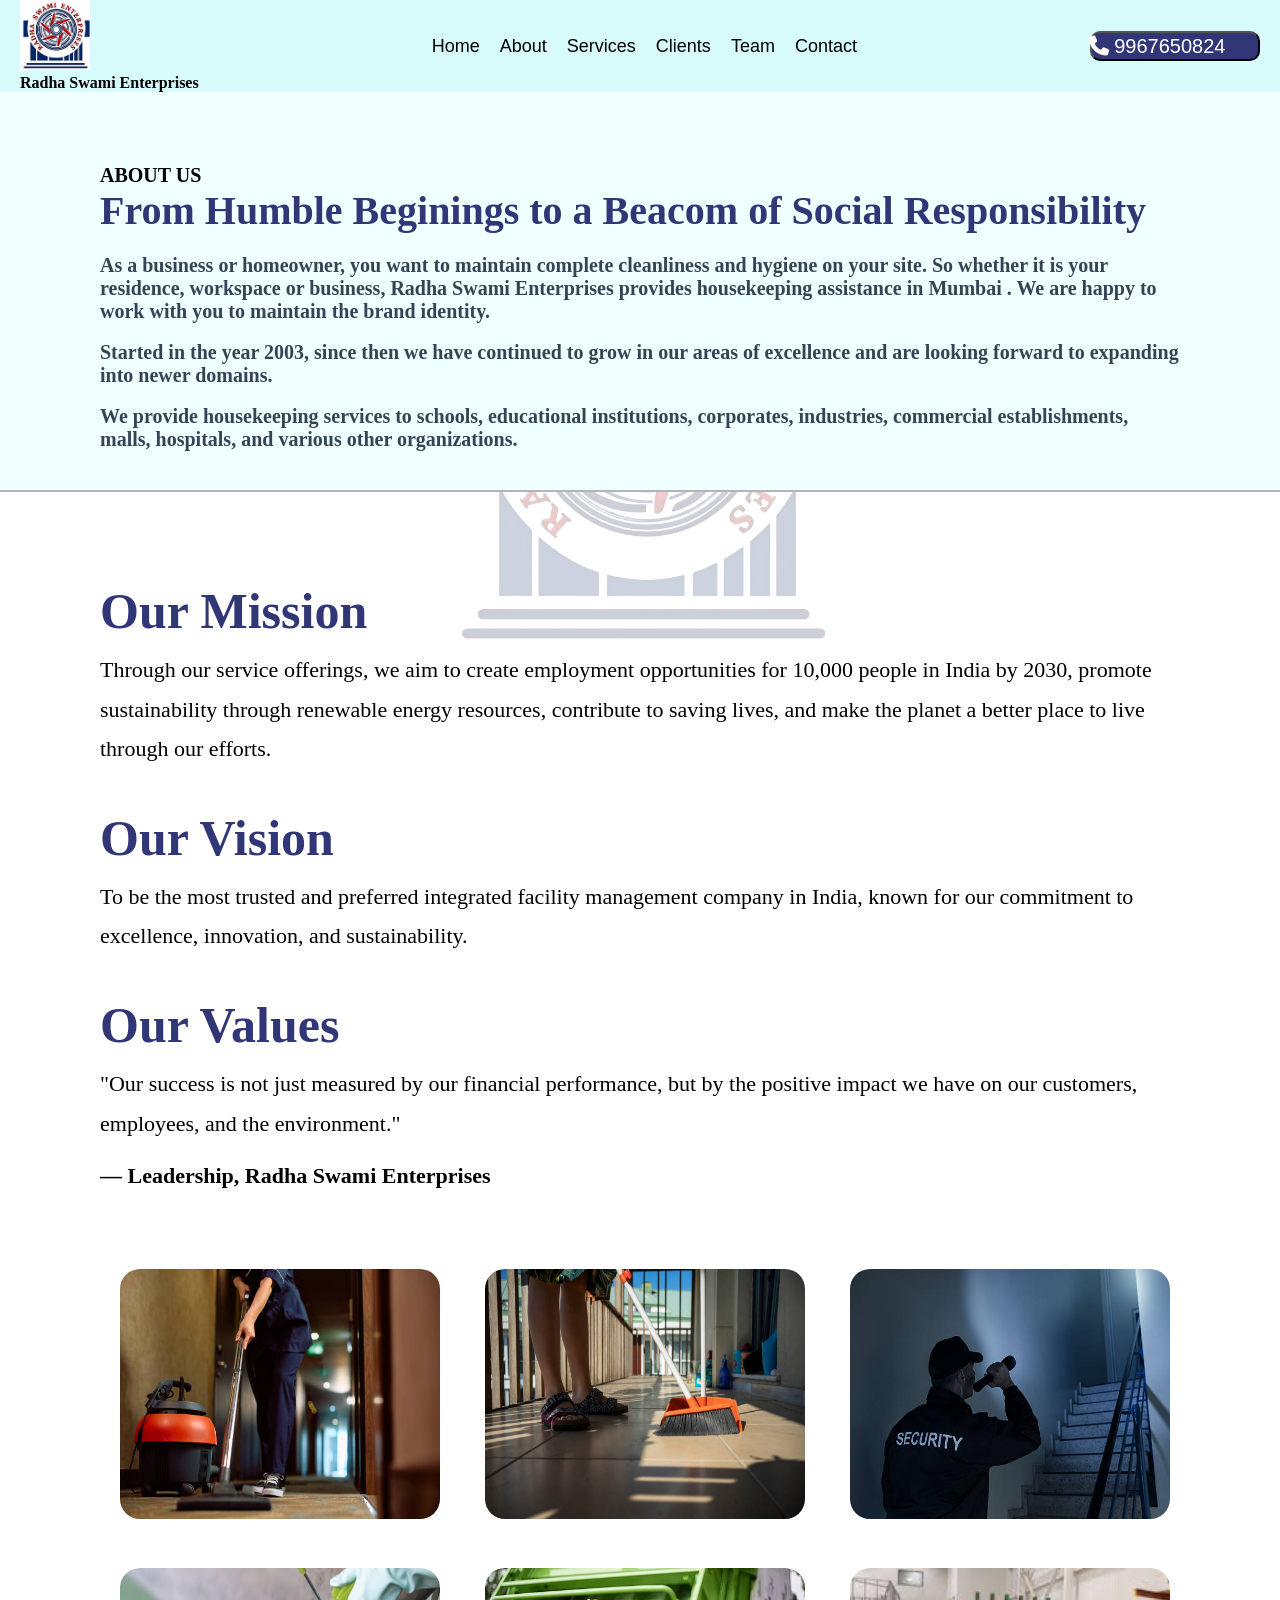
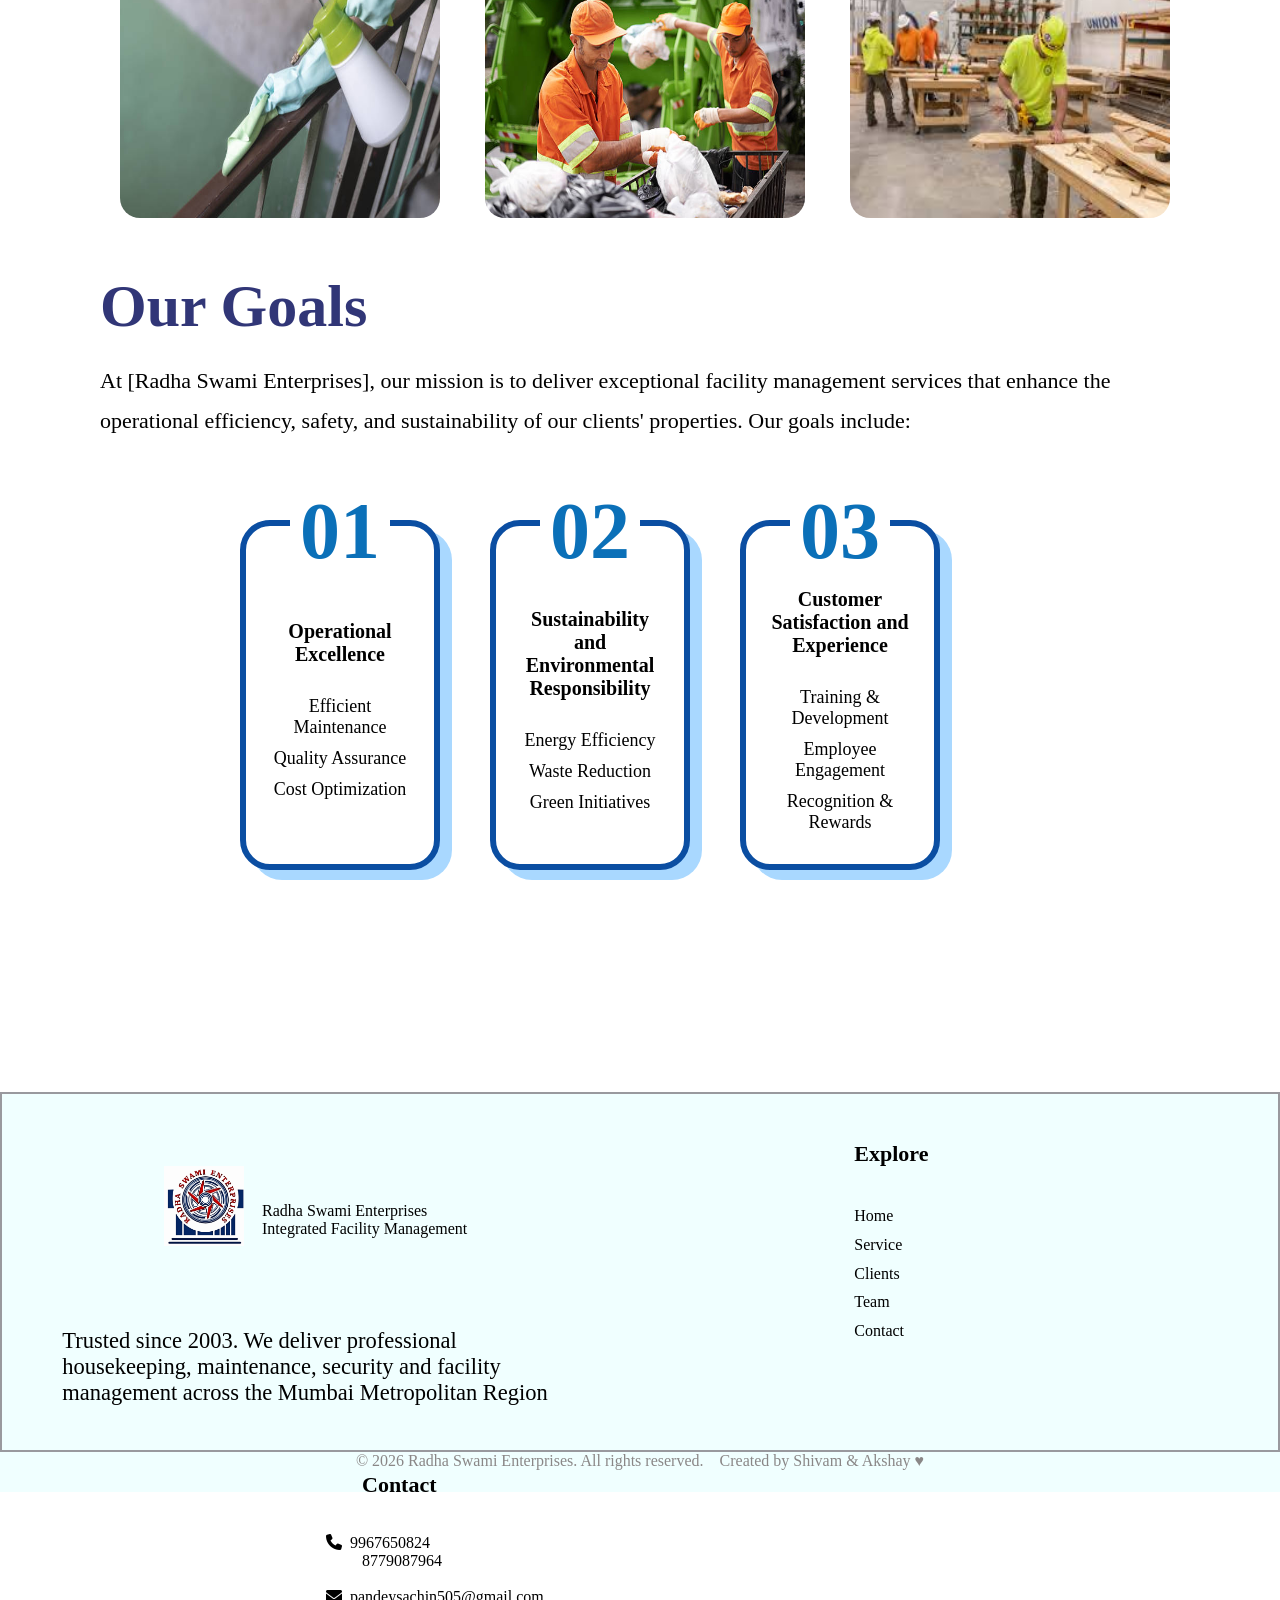
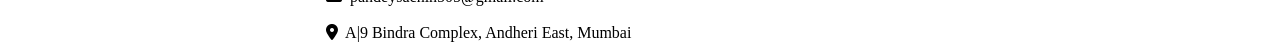
==== commit ffe0dc28: "about page complete" ====
--- a/about/about.html
+++ b/about/about.html
@@ -5,6 +5,7 @@
     <meta name="viewport" content="width=device-width, initial-scale=1.0">
     <link rel="stylesheet" href="about.css">
     <link rel="stylesheet" href="https://cdnjs.cloudflare.com/ajax/libs/font-awesome/6.7.2/css/all.min.css">
+    <script src="about.js" defer></script>
     <title>About Us</title>
 </head>
 <body>
@@ -37,53 +38,56 @@
             </div>
         </div>
         <div class="mission-section">
-
-    <div class="mission-text">
-        <h1>Our Mission</h1>
-        <p>
-            Through our service offerings, we aim to create employment
-            opportunities for 10,000 people in India by 2030, promote
-            sustainability through renewable energy resources, contribute
-            to saving lives, and make the planet a better place to live
-            through our efforts.
-        </p>
-
-        <div class="mission-text">
-            <h2>Our Vision</h2>
-            <p>
-                To be the most trusted and preferred integrated facility
-                management company in India, known for our commitment to
-                excellence, innovation, and sustainability.
-            </p>
+            <div class="mission-text">
+                <h2 class="heading">Our Mission</h2>
+                <p>
+                    Through our service offerings, we aim to create employment
+                    opportunities for 10,000 people in India by 2030, promote
+                    sustainability through renewable energy resources, contribute
+                    to saving lives, and make the planet a better place to live
+                    through our efforts.
+                </p>
+                <h2 class="heading">Our Vision</h2>
+                <p>
+                    To be the most trusted and preferred integrated facility
+                    management company in India, known for our commitment to
+                    excellence, innovation, and sustainability.
+                </p>
+                <h2 class="heading">Our Values</h2>
+                <p>
+                    "Our success is not just measured by our financial performance, but by the positive impact we have on our customers, employees, and the environment."
+                </p>
+                <h3><b>— Leadership, Radha Swami Enterprises</b></h3>
+            </div>
+            <div class="hex-gallery">
+                <div class="hex scroll-left">
+                    <img src="house.png">
+                </div>
+                <div class="hex scroll-left">
+                    <img src="cleaning.png">
+                </div>
+                <div class="hex scroll-left">
+                    <img src="security.png">
+                </div>
+                <div class="hex scroll-left">
+                    <img src="dusting.png">
+                </div>
+                <div class="hex scroll-left">
+                    <img src="garbage.png">
+                </div>
+                <div class="hex scroll-left">
+                    <img src="Carpentry.jpg">
+                </div>
+            
+            </div>
         </div>
-
-        <div class="mission-text">
-            <h2>Our Values</h2>
-            <p>
-                "Our success is not just measured by our financial performance, but by the positive impact we have on our customers, employees, and the environment."
-            </p>
-            <h3><b>— Leadership, Radha Swami Enterprises</b></h3>
-        </div>
-    </div>
-    
     
 
-    <div class="hex-gallery">
-        <div class="hex"><img src="house.png"></div>
-        <div class="hex"><img src="cleaning.png"></div>
-        <div class="hex center"><img src="security.png"></div>
-        <div class="hex"><img src="dusting.png"></div>
-        <div class="hex"><img src="garbage.png"></div>
 
-    </div>
-
-    
-
-</div>
+<!-- <div class="goal-section"> -->
 <div class="goal-section">
-<div class="mission-section">
     <div class="mission-text">
-        <h1>Our Goals</h1>
+        <h1 class="heading">Our Goals</h1>
         <p>
             At [Radha Swami Enterprises], our mission is to deliver
             exceptional facility management services that enhance
@@ -91,33 +95,38 @@
             clients' properties. Our goals include:
         </p>
     </div>
-    <div class="goal-card">
-        <span class="goal-number">01</span>
-        <h2>Operational Excellence</h2>
-        <p>Efficient Maintenance</p>
-        <p>Quality Assurance</p>
-        <p>Cost Optimization</p>
+    <div class="goal ">
+        <div class="goal-card scroll-left">
+            <div>
+                <span class="goal-number">01</span>
+                <h2>Operational Excellence</h2>
+                <p>Efficient Maintenance</p>
+                <p>Quality Assurance</p>
+                <p>Cost Optimization</p>
+            </div>
+        </div>
+        <div class="goal-card scroll-left">
+            <div>
+                <span class="goal-number">02</span>
+                <h2> Sustainability and
+                    Environmental
+                    Responsibility</h2>
+                <p>Energy Efficiency</p>
+                <p>Waste Reduction</p>
+                <p>Green Initiatives</p>
+            </div>
+        </div>
+        <div class="goal-card scroll-left">
+            <div>
+                <span class="goal-number">03</span>
+                <h2>Customer Satisfaction and
+                    Experience</h2>
+                <p>Training & Development</p>
+                <p>Employee Engagement</p>
+                <p>Recognition & Rewards</p>
+            </div>
+        </div>
     </div>
-
-    <div class="goal-card">
-        <span class="goal-number">02</span>
-        <h2> Sustainability and
-            Environmental
-            Responsibility</h2>
-        <p>Energy Efficiency</p>
-        <p>Waste Reduction</p>
-        <p>Green Initiatives</p>
-    </div>
-
-    <div class="goal-card">
-        <span class="goal-number">03</span>
-        <h2>Customer Satisfaction and
-            Experience</h2>
-        <p>Training & Development</p>
-        <p>Employee Engagement</p>
-        <p>Recognition & Rewards</p>
-    </div>
-
 </div>
     </main>
     <footer>
--- a/about/about.css
+++ b/about/about.css
@@ -3,6 +3,27 @@
     padding: 0;
     box-sizing: border-box;
     /* outline: 1px solid red; */
+}
+body {
+    position: relative;
+
+}
+body::before {
+    content: "";
+    position: fixed;
+    top: 0;
+    left: 0;
+    width: 100%;
+    height: 100%;
+
+    background-image: url("/Logo.png");
+    background-repeat: no-repeat;
+    background-position: center;
+    background-size: 400px;
+
+    opacity: 0.2;
+
+    z-index: -1;
 }
 .navbar {
     background-color: rgb(215, 250, 250);
@@ -18,14 +39,12 @@
 }
 a {
     text-decoration: none;
-    border-bottom: 2px solid transparent;
+    color: black;
+    transition: all 0.3 ease;
 }
 a:hover{
-    background-color: rgb(218, 226, 226);
-    border-radius: 10px;
-    /* height: 30px; */
-    width: max-content;
-    /* border-bottom: 2px solid ; */
+    transform: translate Y(-10px);
+    box-shadow: 0 10px 30px rgba(0, 102, 255, 0.5);
 }
 .section {
     display: flex;
@@ -101,7 +120,7 @@
     flex-direction: column;
     height: 8vh;
     width: 58vh;
-    color: rgb(159, 159, 165) ;
+    color: rgb(0, 0, 0) ;
     font-size: 2.5vh;
     margin-left: -45vh;
     margin-top: 18vh;
@@ -149,13 +168,14 @@
 .first-head {
     background-color: azure;
     width: 100%;
-    height: 350px;
+    height: 400px;
     display: flex;
     flex-wrap: wrap;
     border-bottom: 2px solid rgb(182, 181, 181);
 }
 .first-content{
-    margin-left: 18vh;
+    margin-left:  100px;;
+    margin-right: 100px;
     margin-top: 8vh;
 }
 .heading{
@@ -163,21 +183,21 @@
 }
 .roof {
     font-size: 40px;
+    color:rgb(49, 54, 119) ;
+}
+.heading {
+    color:rgb(49, 54, 119)
 }
 .take {
     font-size: 20px;
-    color: grey;
+    color: #334455;
 }
 .serving{
-    /* margin-top: 20vh; */
-    border: 2px solid rgb(167, 163, 163);
-    border-radius: 10px;
-    text-align: center;
-    background-color:white;
-    width: 30vh;
+    font-size: 20px;
 }
 .mission-section{
     display:flex;
+    flex-wrap: wrap;
     justify-content:space-between;
     margin-top: 50px;
     /* height: 200px;
@@ -187,7 +207,9 @@
 }
 
 .mission-text{
-    width:100%;
+    /* width:100%; */
+    margin-left: 100px;
+    margin-right: 100px;
 }
 
 .mission-text h1{
@@ -201,11 +223,11 @@
 }
 
 .hex-gallery{
-    width:60%;
-    display:grid;
-    /* grid-template-columns:repeat(2, 220px); */
-    justify-content:center;
-    gap:25px 50px;
+    gap:45px;
+    display: flex;
+    flex-wrap: wrap;
+    margin-left: 130px;
+    /* justify-content: space-between; */
 }
 
 .center{
@@ -216,36 +238,49 @@
 }
 
 .hex{
-    width:220px;
-    height:250px;
-    clip-path:polygon(
+    /* width:320px;
+    height:250px; */
+    /* clip-path:polygon(
         25% 6.7%,
         75% 6.7%,
         100% 50%,
         75% 93.3%,
         25% 93.3%,
         0% 50%
-    );
-    overflow:hidden;
+    ); */
+    /* overflow:hidden; */
+    /* display: flex;
+    flex-wrap: wrap;
+    flex-direction: column; */
 }
 
 .hex img{
-    width:100%;
-    height:100%;
-    object-fit:cover;
+    width: 320px;;
+    height: 250px;
+    border-radius: 20px;
+    transition: all 0.3 ease;
+    /* object-fit:contain; */
+}
+.hex img:hover {
+    border: 3px solid rgb(49, 54, 119);
+    transform: translate Y(-10px);
+    box-shadow: 0 10px 30px rgba(0, 102, 255, 0.5);
 }
 
 
 .goal-section{
     display:flex;
-    justify-content:center;
-    /* gap:40px; */
-    flex-wrap:wrap;
-    margin-top:2px;
+    flex-wrap: wrap;
+    justify-content:space-between;
+    margin-top: 50px;
+    gap:80px;
 }
 
 .goal-card{
-    width:307px;
+    display: flex;
+    flex-wrap: wrap;
+    flex-direction: column;
+    width:200px;
     height:350px;
     border:6px solid #0b4ea2;
     border-radius:30px;
@@ -255,8 +290,29 @@
     text-align:center;
 
     box-shadow:12px 10px 0px #a9d8ff;
-}
-
+    align-items: center;
+    justify-content: center;
+    text-align: center;
+}
+.scroll-left {
+    opacity: 0;
+    transform: translateX(-120px);
+    transition: all 5s ease;
+}
+
+.scroll-left.show {
+    opacity: 1;
+    transform: translateX(-10px);
+}
+
+.goal {
+    height: 500px;
+    display: flex;
+    flex-wrap: wrap;
+    flex-direction: column;
+    gap: 50px;
+    margin-left: 250px;
+}
 .goal-number{
     position:absolute;
     top:-40px;
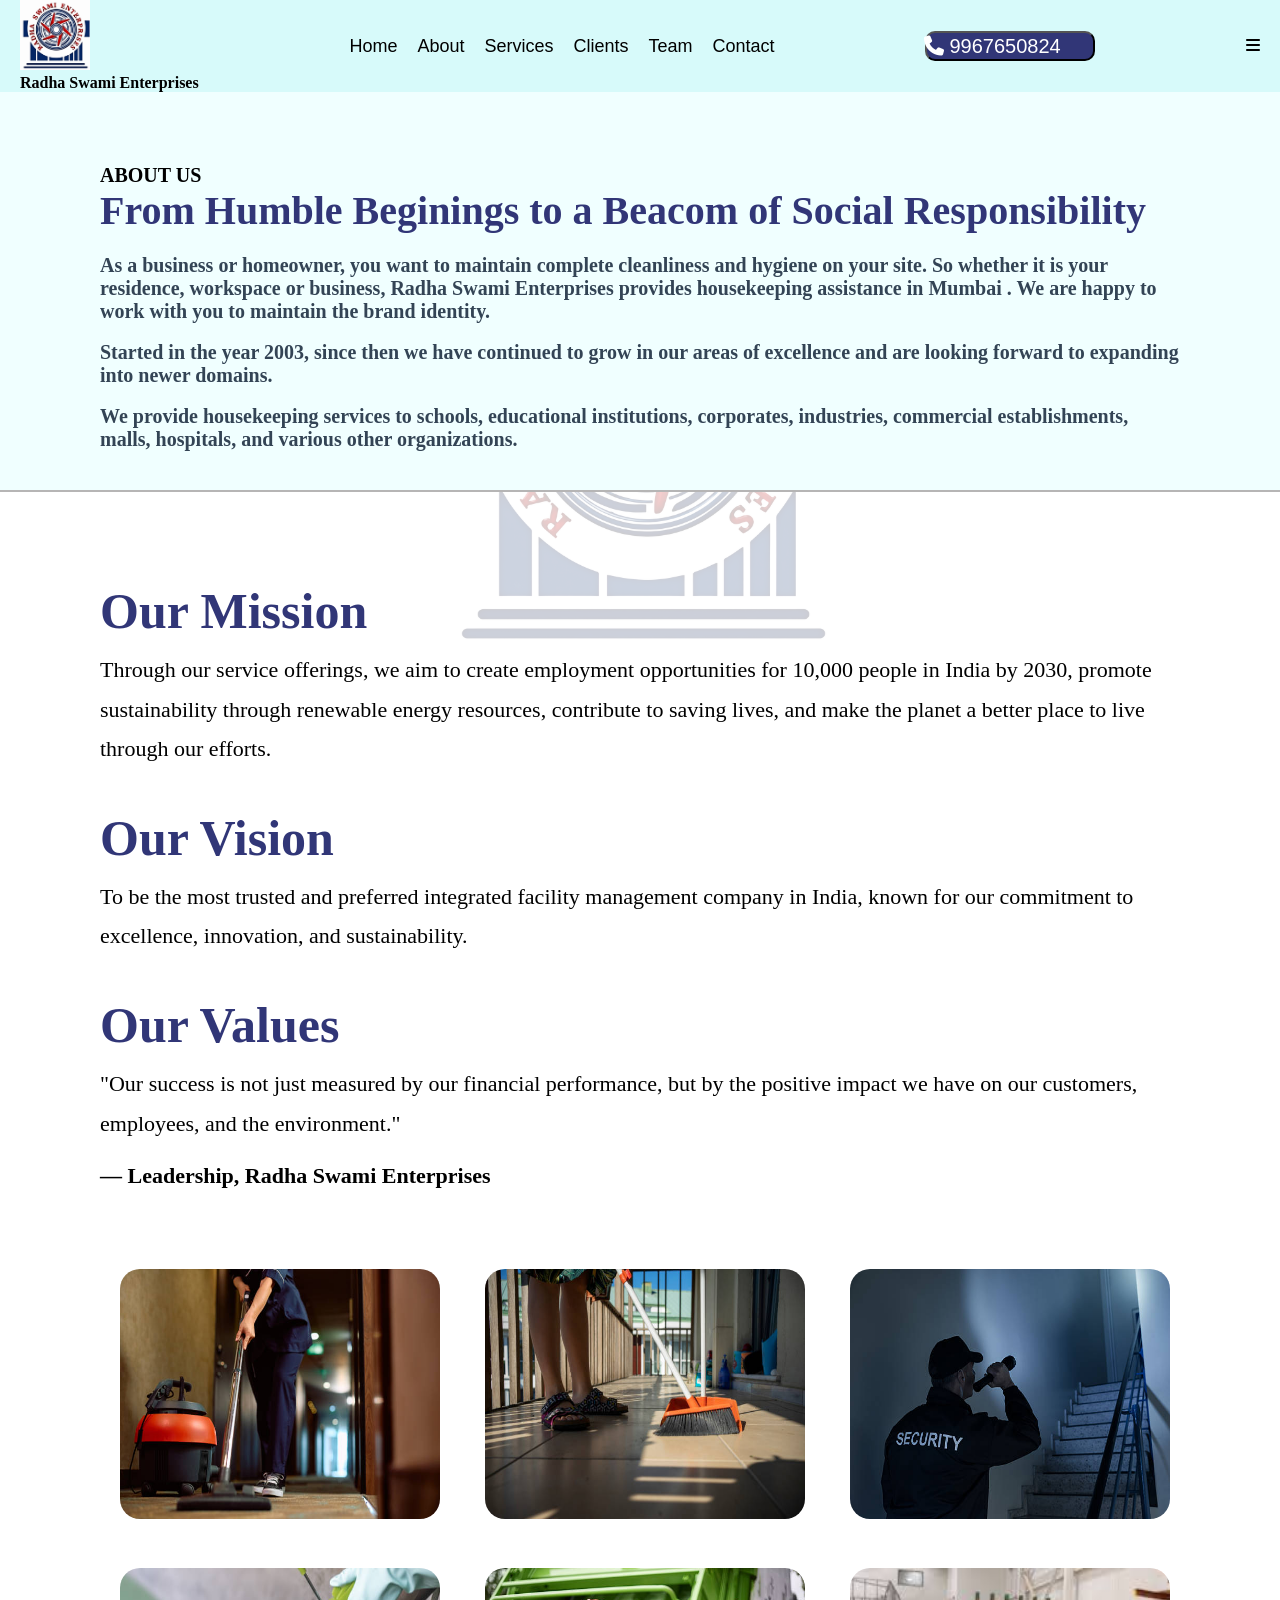
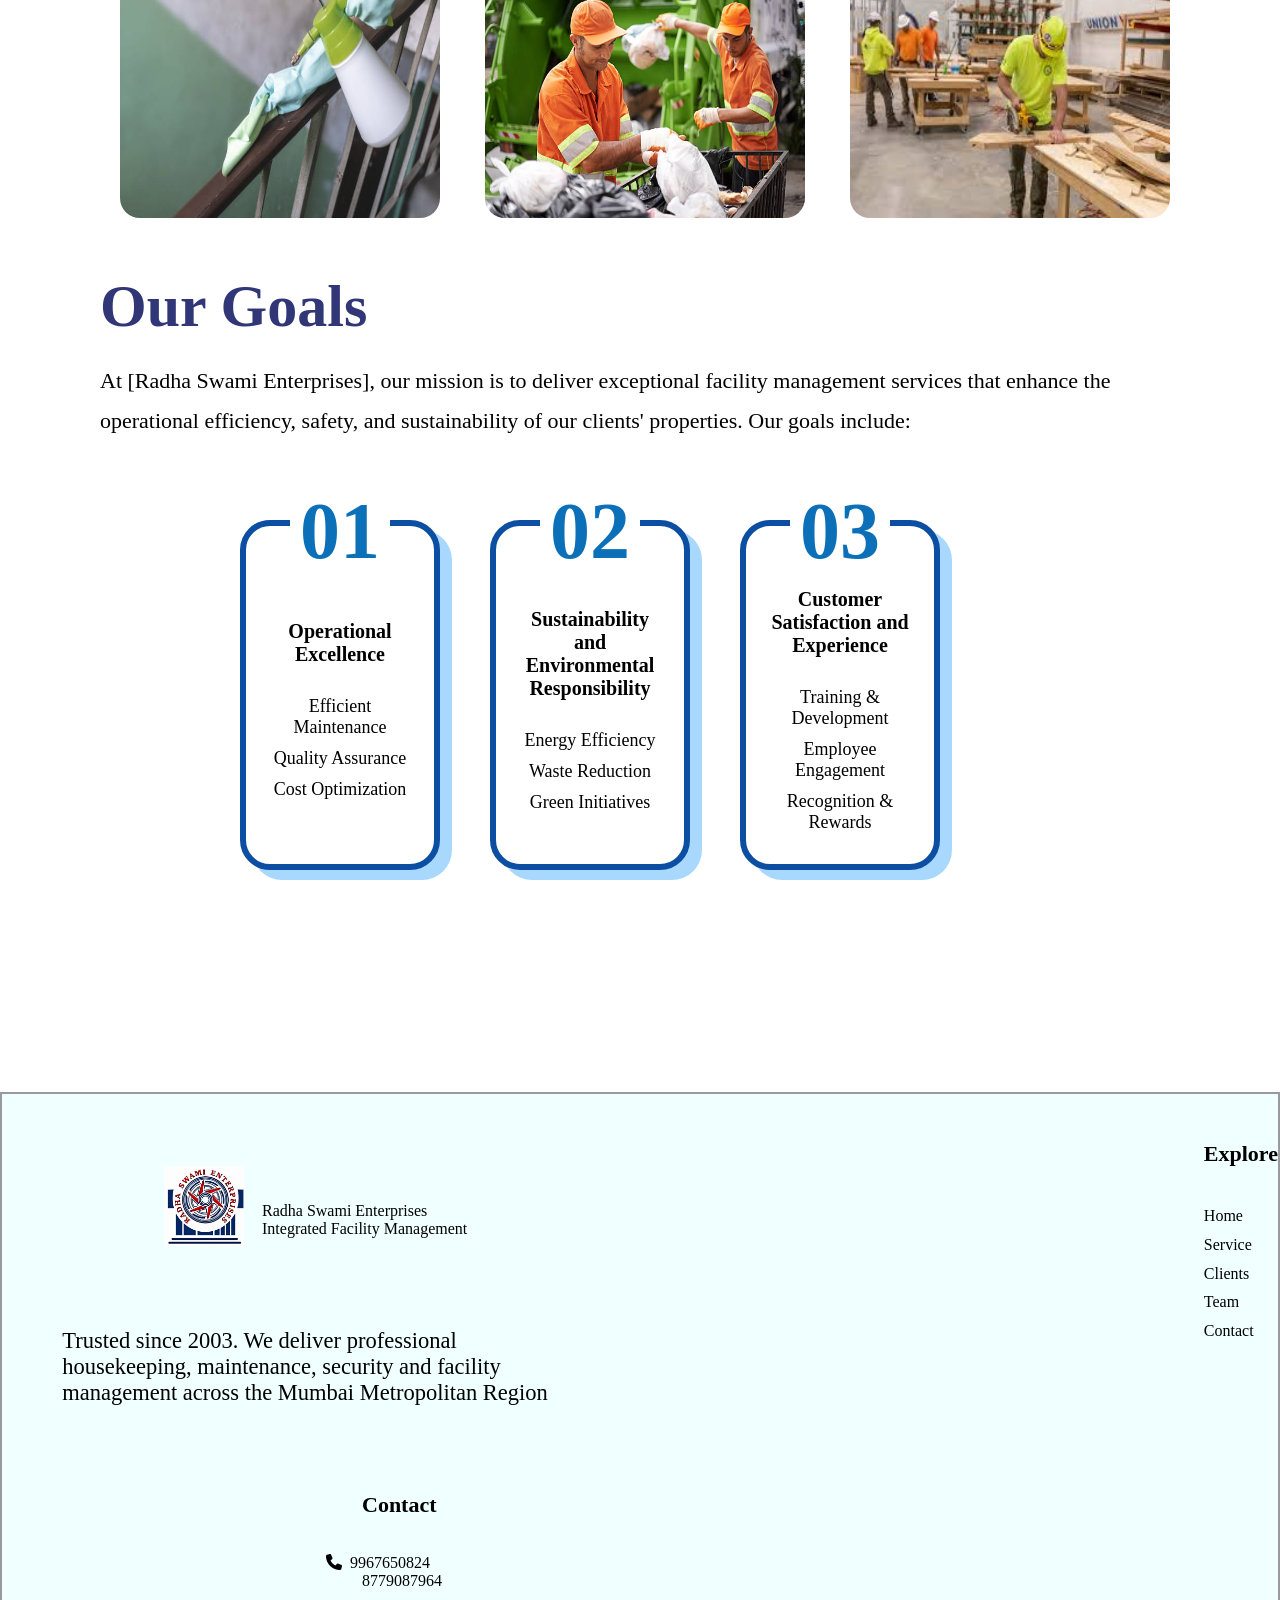
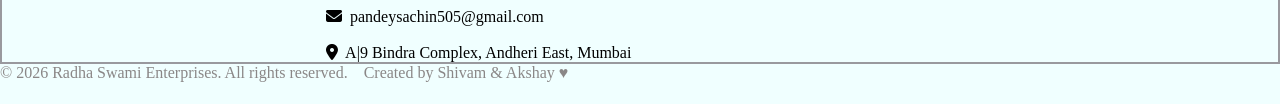
==== commit 93ae708a: "add media querry code" ====
--- a/about/about.html
+++ b/about/about.html
@@ -24,6 +24,9 @@
             </nav>
             <div> 
                 <button class="call"><i class="fa-solid fa-phone"></i>&nbsp;9967650824</button>
+            </div>
+            <div class="menu-btn">
+                <i class="fa-solid fa-bars"></i>
             </div>
         </div>
     </header>
@@ -81,53 +84,49 @@
             
             </div>
         </div>
-    
-
-
-<!-- <div class="goal-section"> -->
-<div class="goal-section">
-    <div class="mission-text">
-        <h1 class="heading">Our Goals</h1>
-        <p>
-            At [Radha Swami Enterprises], our mission is to deliver
-            exceptional facility management services that enhance
-            the operational efficiency, safety, and sustainability of our
-            clients' properties. Our goals include:
-        </p>
-    </div>
-    <div class="goal ">
-        <div class="goal-card scroll-left">
-            <div>
-                <span class="goal-number">01</span>
-                <h2>Operational Excellence</h2>
-                <p>Efficient Maintenance</p>
-                <p>Quality Assurance</p>
-                <p>Cost Optimization</p>
+        <div class="goal-section">
+            <div class="mission-text">
+                <h1 class="heading">Our Goals</h1>
+                <p>
+                    At [Radha Swami Enterprises], our mission is to deliver
+                    exceptional facility management services that enhance
+                    the operational efficiency, safety, and sustainability of our
+                    clients' properties. Our goals include:
+                </p>
+            </div>
+            <div class="goal ">
+                <div class="goal-card scroll-left">
+                    <div>
+                        <span class="goal-number">01</span>
+                        <h2>Operational Excellence</h2>
+                        <p>Efficient Maintenance</p>
+                        <p>Quality Assurance</p>
+                        <p>Cost Optimization</p>
+                    </div>
+                </div>
+                <div class="goal-card scroll-left">
+                    <div>
+                        <span class="goal-number">02</span>
+                        <h2> Sustainability and
+                            Environmental
+                            Responsibility</h2>
+                        <p>Energy Efficiency</p>
+                        <p>Waste Reduction</p>
+                        <p>Green Initiatives</p>
+                    </div>
+                </div>
+                <div class="goal-card scroll-left">
+                    <div>
+                        <span class="goal-number">03</span>
+                        <h2>Customer Satisfaction and
+                            Experience</h2>
+                        <p>Training & Development</p>
+                        <p>Employee Engagement</p>
+                        <p>Recognition & Rewards</p>
+                    </div>
+                </div>
             </div>
         </div>
-        <div class="goal-card scroll-left">
-            <div>
-                <span class="goal-number">02</span>
-                <h2> Sustainability and
-                    Environmental
-                    Responsibility</h2>
-                <p>Energy Efficiency</p>
-                <p>Waste Reduction</p>
-                <p>Green Initiatives</p>
-            </div>
-        </div>
-        <div class="goal-card scroll-left">
-            <div>
-                <span class="goal-number">03</span>
-                <h2>Customer Satisfaction and
-                    Experience</h2>
-                <p>Training & Development</p>
-                <p>Employee Engagement</p>
-                <p>Recognition & Rewards</p>
-            </div>
-        </div>
-    </div>
-</div>
     </main>
     <footer>
         <div class="footer">
--- a/about/about.css
+++ b/about/about.css
@@ -61,7 +61,10 @@
     gap: 20px;
     margin: 0;
     font-size: 18px;
-
+    list-style: none;
+}
+.section.active{
+    display: flex;
 }
 .call {
     background-color: rgb(49, 54, 119);
@@ -90,10 +93,14 @@
     /* background-color: rgb(169, 212, 236); */
     display: flex;
     flex-wrap: wrap;
+    /* flex-direction: row; */
+    justify-content: space-between;
+    align-items: flex-start;
     background-color: azure;
     border: 2px solid rgb(153, 153, 158);;
     margin-top: 8vh;
-    height: 40vh;
+    min-height: 40vh;
+    max-width: 100%;
 }
 .footer-logo {
     height: 80px;
@@ -102,6 +109,7 @@
 .about_company{
     display: flex;
     flex-wrap: wrap;
+    flex-direction: row;
     margin-left: 18vh;
     margin-top: 8vh;
 }
@@ -117,7 +125,7 @@
 }
 .paragraph{
     display: flex;
-    flex-direction: column;
+    flex-direction: row;
     height: 8vh;
     width: 58vh;
     color: rgb(0, 0, 0) ;
@@ -134,6 +142,10 @@
     margin-left: 30vh;
     
 }
+.footer_contact{
+    display: flex;
+    flex-wrap: wrap;
+}
 .footer-nav {
     display: flex;
     flex-wrap: wrap;
@@ -157,6 +169,7 @@
     padding: 0%;
 }
 .last{
+    display: flex;
     height: 40px;
     width: 100%;
     background-color: azure;
@@ -167,8 +180,8 @@
 }
 .first-head {
     background-color: azure;
-    width: 100%;
-    height: 400px;
+    max-width: 100%;
+    min-height: 400px;
     display: flex;
     flex-wrap: wrap;
     border-bottom: 2px solid rgb(182, 181, 181);
@@ -236,30 +249,12 @@
     margin-top:-50px;
     margin-bottom:-50px;
 }
-
-.hex{
-    /* width:320px;
-    height:250px; */
-    /* clip-path:polygon(
-        25% 6.7%,
-        75% 6.7%,
-        100% 50%,
-        75% 93.3%,
-        25% 93.3%,
-        0% 50%
-    ); */
-    /* overflow:hidden; */
-    /* display: flex;
-    flex-wrap: wrap;
-    flex-direction: column; */
-}
-
 .hex img{
     width: 320px;;
     height: 250px;
     border-radius: 20px;
     transition: all 0.3 ease;
-    /* object-fit:contain; */
+
 }
 .hex img:hover {
     border: 3px solid rgb(49, 54, 119);
@@ -309,7 +304,7 @@
     height: 500px;
     display: flex;
     flex-wrap: wrap;
-    flex-direction: column;
+    /* flex-direction: column; */
     gap: 50px;
     margin-left: 250px;
 }
@@ -347,4 +342,248 @@
 h3{
     font-size:22px;
     margin-top:20px;
+}
+
+/* ===================== TABLET (max-width: 1024px) ===================== */
+@media (max-width: 1024px) {
+    .first-content {
+        margin-left: 40px;
+        margin-right: 40px;
+    }
+
+    .roof {
+        font-size: 32px;
+    }
+
+    .mission-text {
+        margin-left: 40px;
+        margin-right: 40px;
+    }
+
+    .hex-gallery {
+        margin-left: 40px;
+        justify-content: center;
+    }
+
+    .goal {
+        margin-left: 40px;
+        justify-content: center;
+    }
+
+    .about_company {
+        margin-left: 4vh;
+    }
+
+    .explore {
+        margin-left: 8vh;
+    }
+
+    .mail {
+        margin-left: 8vh;
+    }
+
+    .paragraph {
+        width: auto;
+        margin-left: 0;
+    }
+}
+
+/* ===================== MOBILE / TABLET NAV (max-width: 768px) ===================== */
+@media (max-width: 768px) {
+    .navbar {
+        justify-content: space-between;
+        padding: 10px 20px;
+    }
+
+    .section {
+        display: none;
+        flex-direction: column;
+        position: absolute;
+        top: 80px;
+        left: 0;
+        width: 100%;
+        background-color: rgb(215, 250, 250);
+        margin: 0;
+        gap: 15px;
+        padding: 20px 0;
+        text-align: center;
+        z-index: 5;
+    }
+
+    .section.active {
+        display: flex;
+    }
+
+    .menu-btn {
+        display: block;
+    }
+
+    .call {
+        margin: 0;
+        width: 150px;
+    }
+
+    .first-head {
+        min-height: auto;
+        padding-bottom: 30px;
+    }
+
+    .first-content {
+        margin-left: 20px;
+        margin-right: 20px;
+        margin-top: 4vh;
+    }
+
+    .roof {
+        font-size: 26px;
+    }
+
+    .take {
+        font-size: 16px;
+    }
+
+    .serving {
+        font-size: 16px;
+    }
+
+    .mission-section {
+        margin-top: 30px;
+        gap: 30px;
+    }
+
+    .mission-text {
+        margin-left: 20px;
+        margin-right: 20px;
+    }
+
+    .mission-text h1 {
+        font-size: 36px;
+    }
+
+    .mission-text h2 {
+        font-size: 30px;
+    }
+
+    .mission-text p {
+        font-size: 16px;
+    }
+
+    .hex-gallery {
+        margin-left: 0;
+        justify-content: center;
+        gap: 20px;
+    }
+
+    .hex img {
+        width: 260px;
+        height: 200px;
+    }
+
+    .goal-section {
+        margin-top: 30px;
+    }
+
+    .goal {
+        margin-left: 0;
+        height: auto;
+        justify-content: center;
+        gap: 30px;
+        padding: 0 20px;
+    }
+
+    .goal-card {
+        width: 220px;
+    }
+
+    /* Footer stacks vertically */
+    .footer {
+        flex-direction: column;
+        align-items: center;
+        text-align: center;
+        min-height: auto;
+        padding: 30px 0;
+    }
+
+    .about_company {
+        margin: 0;
+        flex-direction: column;
+        align-items: center;
+        text-align: center;
+    }
+
+    .foot-head {
+        margin-left: 0;
+        align-items: center;
+    }
+
+    .paragraph {
+        width: 90%;
+        margin: 20px 0 0 0;
+        justify-content: center;
+        text-align: center;
+        height: auto;
+    }
+
+    .explore {
+        margin-left: 0;
+        margin-top: 30px;
+        align-items: center;
+    }
+
+    .footer-nav {
+        gap: 0;
+        justify-content: center;
+    }
+
+    .footer_contact {
+        justify-content: center;
+    }
+
+    .mail {
+        margin-left: 0;
+        margin-top: 30px;
+        text-align: center;
+    }
+
+    .fa-phone,
+    .fa-envelope,
+    .fa-location-dot {
+        margin-left: 0;
+    }
+}
+
+/* ===================== SMALL MOBILE (max-width: 480px) ===================== */
+@media (max-width: 480px) {
+    .roof {
+        font-size: 22px;
+    }
+
+    .mission-text h1 {
+        font-size: 28px;
+    }
+
+    .mission-text h2 {
+        font-size: 24px;
+    }
+
+    .hex img {
+        width: 90vw;
+        height: auto;
+        max-width: 320px;
+    }
+
+    .goal-card {
+        width: 90vw;
+        max-width: 260px;
+        height: 300px;
+    }
+
+    .call {
+        width: 130px;
+        font-size: 16px;
+    }
+
+    .image .p {
+        font-size: 14px;
+    }
 }
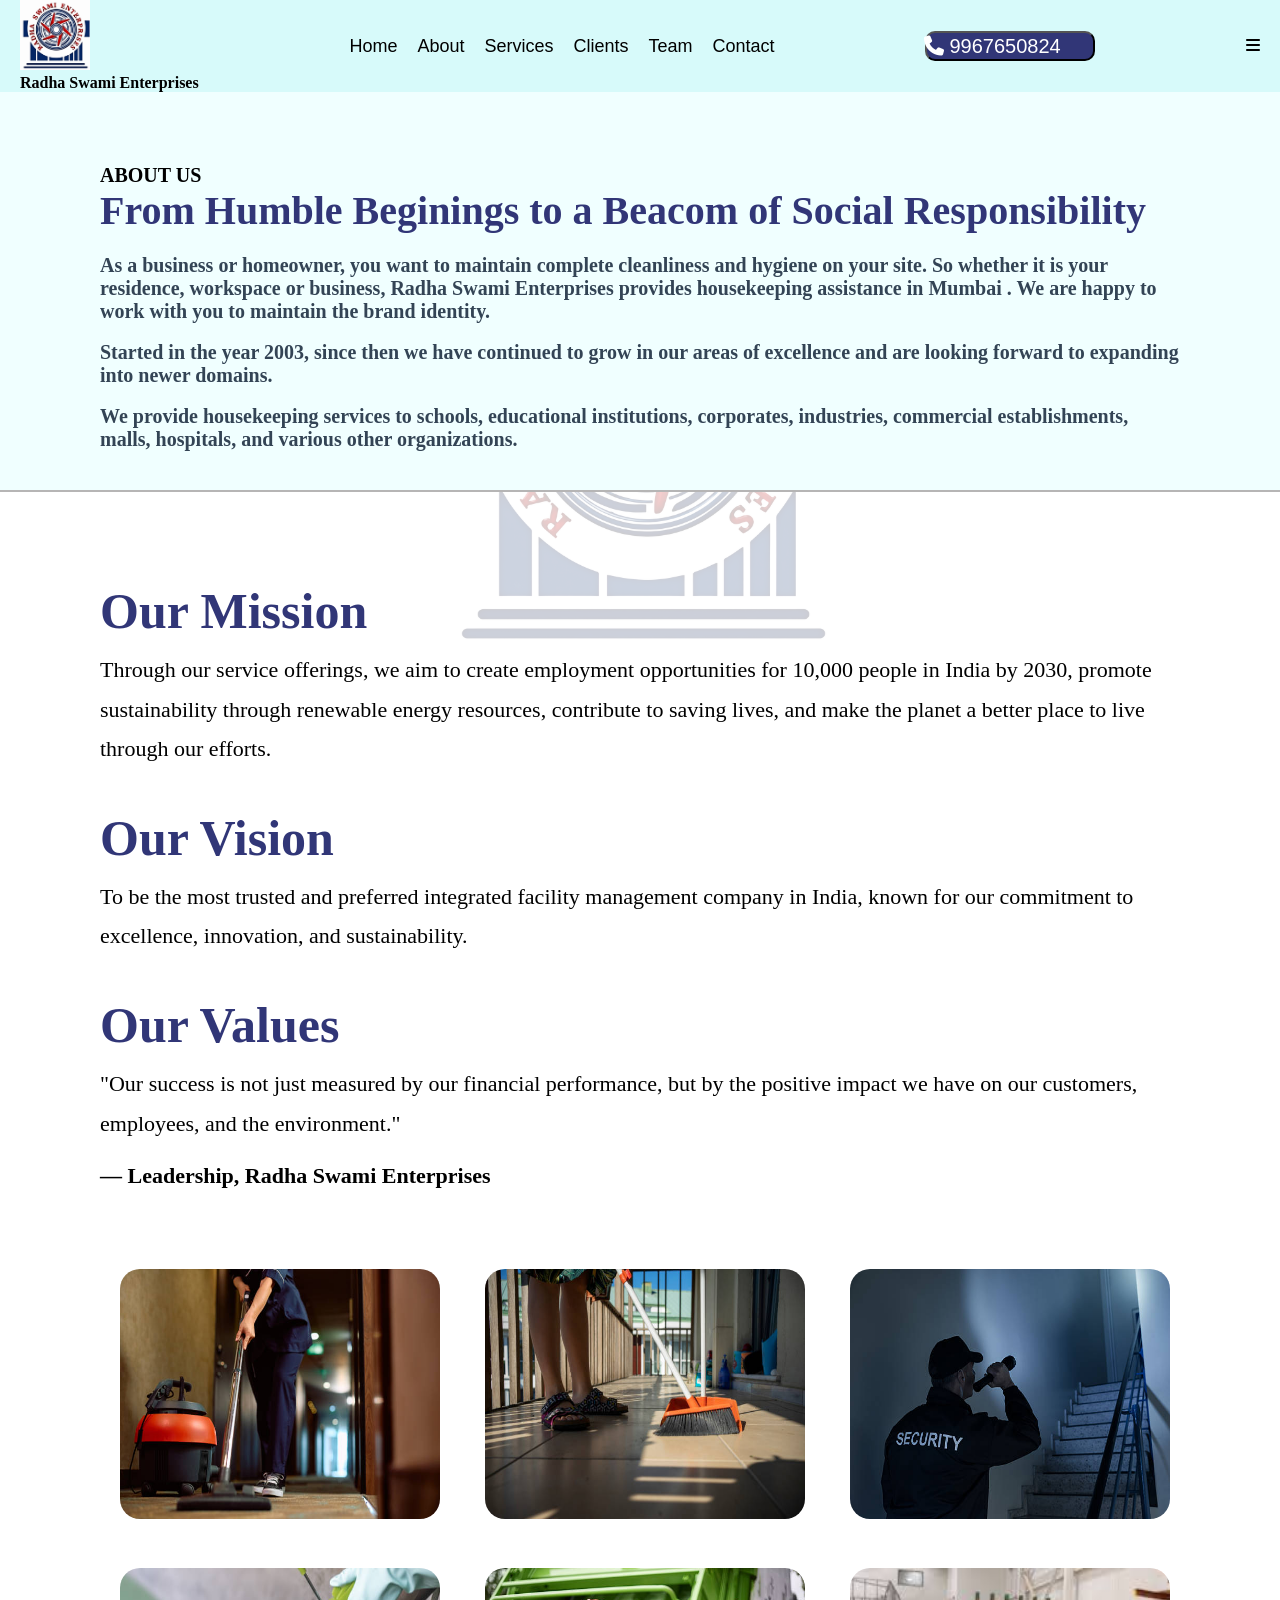
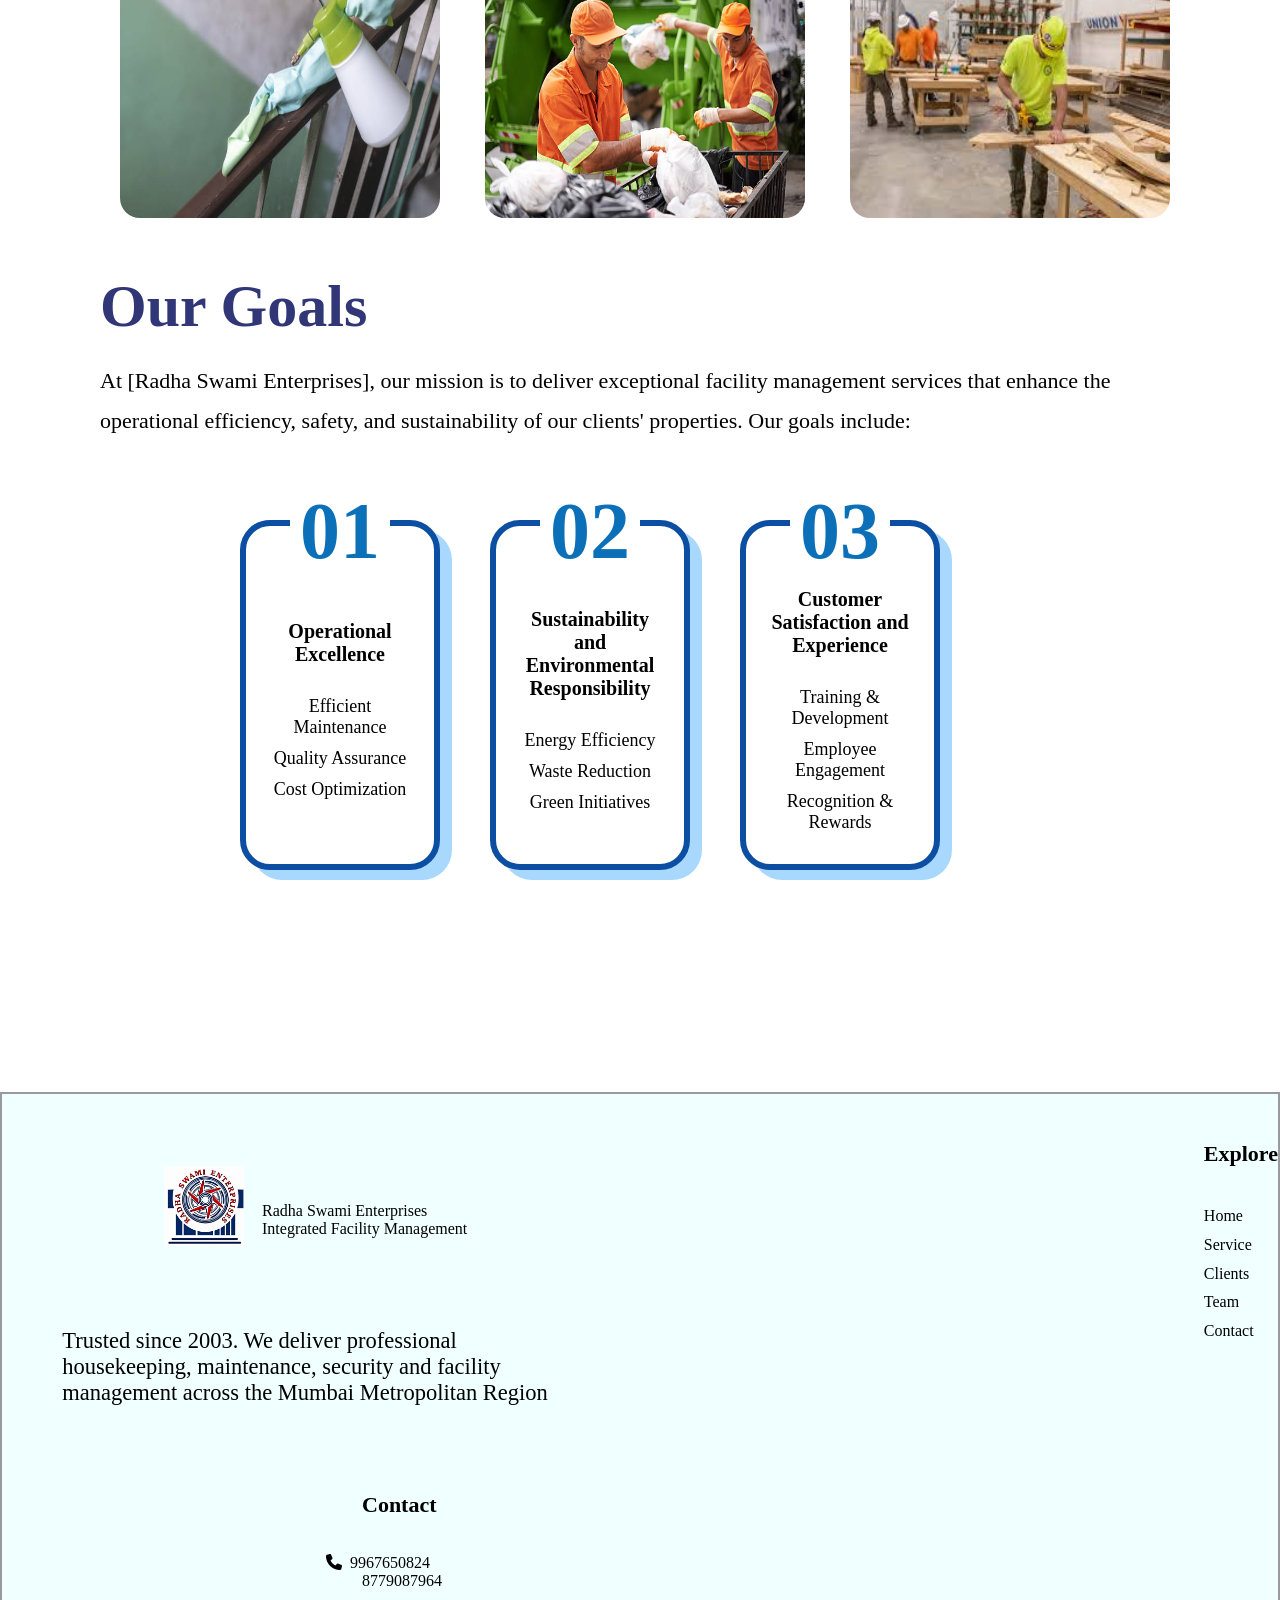
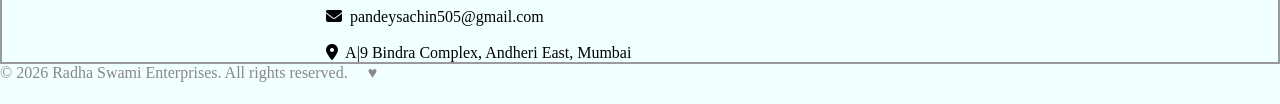
==== commit b0ac10d3: "remove name" ====
--- a/about/about.html
+++ b/about/about.html
@@ -182,7 +182,7 @@
             </div>
         </div>
         <div class="last">
-            <p class="last-paragraph">© 2026 Radha Swami Enterprises. All rights reserved. &nbsp;&nbsp;&nbsp;Created by Shivam & Akshay &hearts;</p>
+            <p class="last-paragraph">© 2026 Radha Swami Enterprises. All rights reserved. &nbsp;&nbsp;&nbsp; &hearts;</p>
         </div>
     </footer>
 </body>
